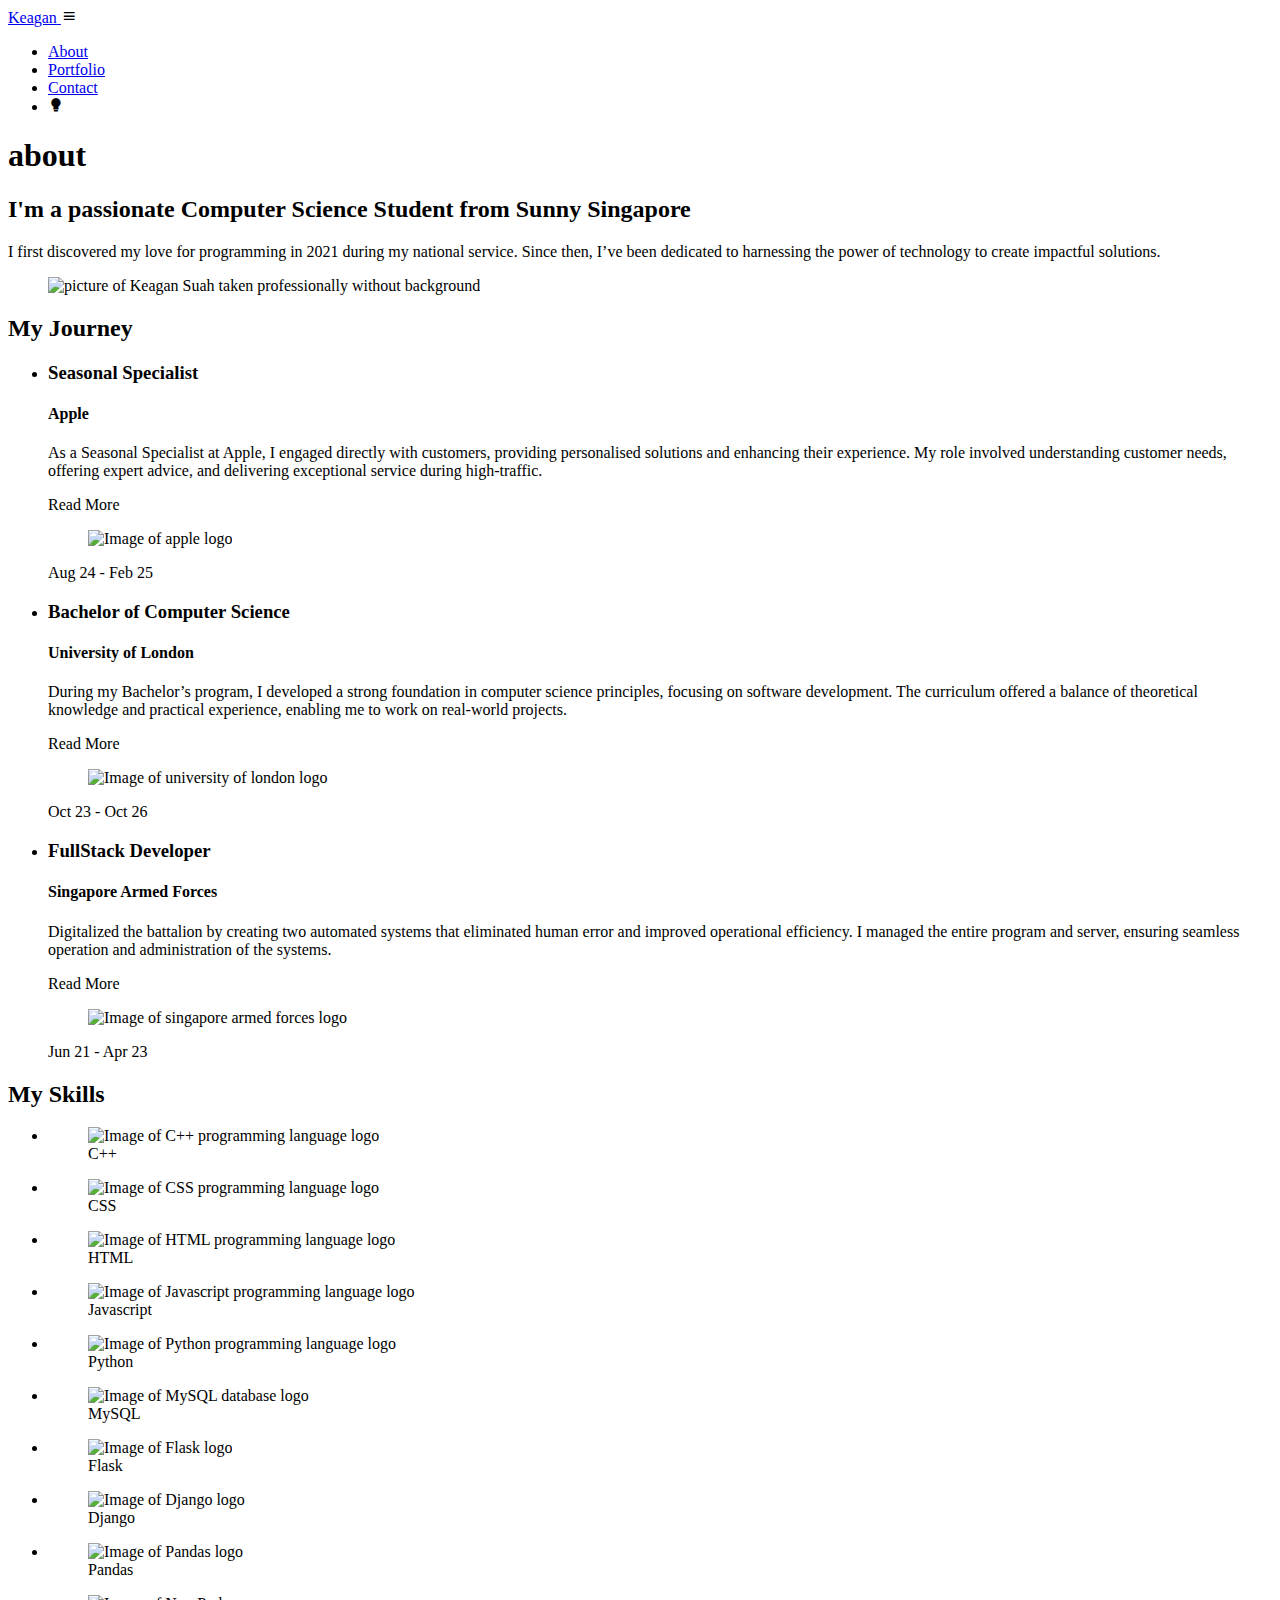
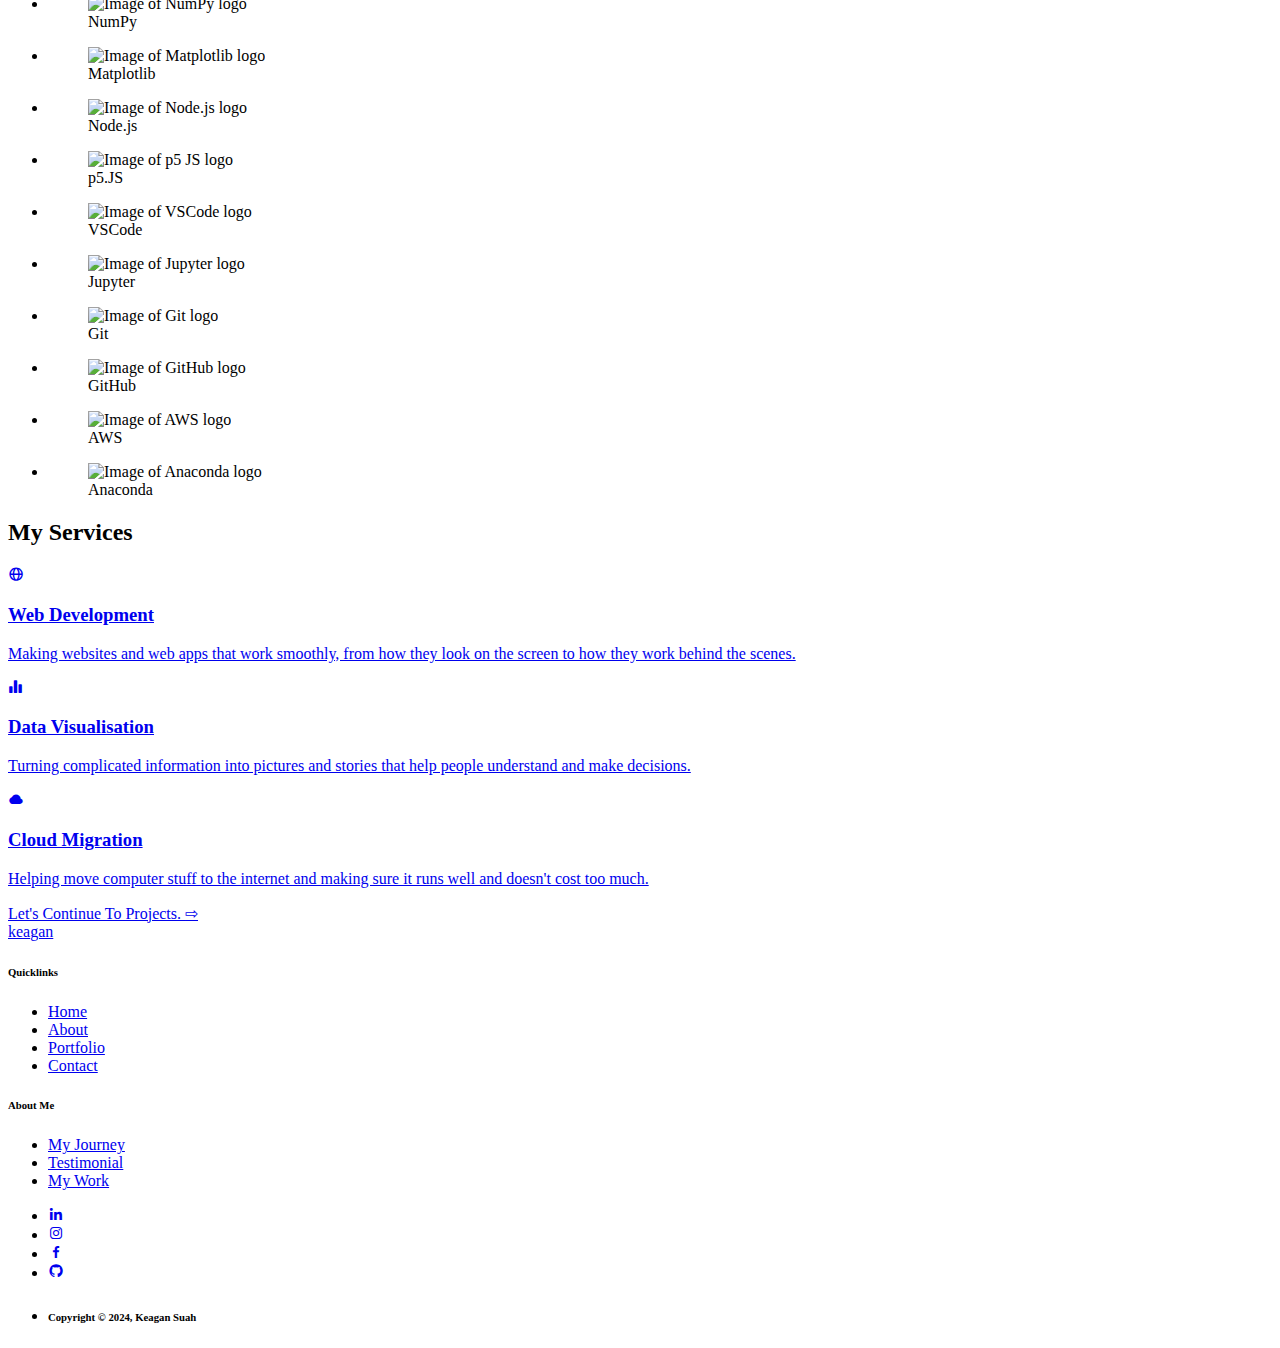
==== about.html @ be54d6a9 "Add files via upload" ====
<!DOCTYPE html>
<html lang="en">
  <head>
    <meta charset="UTF-8" />
    <meta name="viewport" content="width=device-width, initial-scale=1.0" />

    <!-- Meta Data for the Main page, such as description and author -->
    <meta
      name="keywords"
      content="Keagan Suah, About Keagan, Keagan's background, Software Developer, Web Developer, AI Engineer, Keagan's journey, Professional Portfolio"
    />
    <meta name="author" content="Keagan Suah" />
    <meta
      name="description"
      content="Learn more about Keagan Suah, a passionate Software Developer and AI Engineer, and explore his journey, background, and professional experiences."
    />

    <!-- Page Title for about me page -->
    <title>About Keagan Suah</title>

    <!-- Box Icons Import -->
    <link
      href="https://unpkg.com/boxicons@2.1.4/css/boxicons.min.css"
      rel="stylesheet"
    />

    <!-- Web Icon -->
    <link rel="icon" sizes="512x512" href="/static/global/icon.png" />

    <!-- Global Styles -->
    <link rel="stylesheet" href="/styles/global/global.css" />
    <link rel="stylesheet" href="/styles/global/navbar.css" />
    <link rel="stylesheet" href="/styles/global/footer.css" />
    <link rel="stylesheet" href="/styles/global/hero.css" />
    <link rel="stylesheet" href="/styles/global/scrollAnimation.css" />

    <!-- Page Styles -->
    <link rel="stylesheet" href="/styles/about/journey.css" />
    <link rel="stylesheet" href="/styles/about/service.css" />
    <link rel="stylesheet" href="/styles/about/skills.css" />
    <link rel="stylesheet" href="/styles/portfolio/popup.css" />
  </head>
  <body>
    <!-- Header and Navigation -->
    <header class="navbar moveDown">
      <!-- Logo -->
      <a href="/" class="logo"> Kea<span>gan</span> </a>

      <!-- Menu icon for small screens -->
      <div class="bx bx-menu" id="menu-bar"></div>

      <!-- Navigation Links -->
      <nav class="navlinks">
        <ul>
          <li><a href="/about.html" class="active">About</a></li>
          <li><a href="/portfolio.html">Portfolio</a></li>
          <li><a href="/contact.html">Contact</a></li>

          <li><i class="bx bxs-bulb" id="theme"></i></li>
        </ul>
      </nav>
    </header>
    <!-- End Header & Nav -->

    <!-- Start of Main contents -->
    <main>
      <!-- Start of Hero section for about page -->
      <section class="hero">
        <div class="hero_container">
          <!-- Short description about me, Keagan Suah in the hero section -->
          <div class="description fadeLeft delay_2">
            <h1>about</h1>
            <h2>
              I'm a passionate Computer Science Student from Sunny Singapore
            </h2>
            <p>
              I first discovered my love for programming in 2021 during my
              national service. Since then, I’ve been dedicated to harnessing
              the power of technology to create impactful solutions.
            </p>
          </div>
          <!-- Image of Keagan Suah in hero section -->
          <figure class="fadeRight delay_2">
            <img
              src="/static/about/hero/myFace.PNG"
              alt="picture of Keagan Suah taken professionally without background"
            />
          </figure>
        </div>
      </section>
      <!-- End hero section -->

      <!-- My journey, both education and experiences -->
      <article>
        <h2 class="section_title fadeUp">My Journey</h2>
        <section class="journey_container">
          <!-- unorder list contain my journey, which includes both my education and experience -->
          <ul>
            <!-- Work experience in apple as seasonal specialist -->
            <li class="journey_card fade">
              <h3>Seasonal Specialist</h3>
              <h4>Apple</h4>
              <p>
                As a Seasonal Specialist at Apple, I engaged directly with
                customers, providing personalised solutions and enhancing their
                experience.
                <span class="read_more">
                  My role involved understanding customer needs, offering expert
                  advice, and delivering exceptional service during
                  high-traffic.</span
                >
              </p>
              <span class="status">Read More</span>
              <figure class="company_logo">
                <img
                  src="/static/about/journey/apple.png"
                  alt="Image of apple logo"
                />
              </figure>
              <span class="date">Aug 24 - Feb 25</span>
            </li>
            <!-- Education experience in uol as bachalor student -->
            <li class="journey_card fade">
              <h3>Bachelor of Computer Science</h3>
              <h4>University of London</h4>
              <p>
                During my Bachelor’s program, I developed a strong foundation in
                computer science principles, focusing on software development.
                <span class="read_more">
                  The curriculum offered a balance of theoretical knowledge and
                  practical experience, enabling me to work on real-world
                  projects.</span
                >
              </p>
              <span class="status">Read More</span>
              <figure class="company_logo">
                <img
                  src="/static/about/journey/University_of_London.png"
                  alt="Image of university of london logo"
                />
              </figure>
              <span class="date">Oct 23 - Oct 26</span>
            </li>
            <!-- Work experience in SAF as fullstack developer -->
            <li class="journey_card fade">
              <h3>FullStack Developer</h3>
              <h4>Singapore Armed Forces</h4>
              <p>
                Digitalized the battalion by creating two automated systems that
                eliminated human error and improved operational efficiency.
                <span class="read_more">
                  I managed the entire program and server, ensuring seamless
                  operation and administration of the systems.</span
                >
              </p>
              <span class="status">Read More</span>
              <figure class="company_logo">
                <img
                  src="/static/about/journey/singapore_army.png"
                  alt="Image of singapore armed forces logo"
                />
              </figure>
              <span class="date">Jun 21 - Apr 23</span>
            </li>
          </ul>
        </section>
      </article>
      <!-- End of my Journey section -->

      <!-- My list of programming lanuages skills -->
      <article>
        <h2 class="section_title fadeUp">My Skills</h2>
        <div class="scroll_container fade">
          <!-- Unorder list to contain all my skillset, such as all programming languages and frameworks -->
          <ul class="skills_container scroller_inner">
            <li class="skill_card">
              <figure>
                <img
                  src="/static/about/skills/c-.png"
                  alt="Image of C++ programming language logo"
                />
                <figcaption>C++</figcaption>
              </figure>
            </li>
            <li class="skill_card">
              <figure>
                <img
                  src="/static/about/skills/css-3.png"
                  alt="Image of CSS programming language logo"
                />
                <figcaption>CSS</figcaption>
              </figure>
            </li>
            <li class="skill_card">
              <figure>
                <img
                  src="/static/about/skills/html.png"
                  alt="Image of HTML programming language logo"
                />
                <figcaption>HTML</figcaption>
              </figure>
            </li>
            <li class="skill_card">
              <figure>
                <img
                  src="/static/about/skills/javascript.png"
                  alt="Image of Javascript programming language logo"
                />
                <figcaption>Javascript</figcaption>
              </figure>
            </li>
            <li class="skill_card">
              <figure>
                <img
                  src="/static/about/skills/python.png"
                  alt="Image of Python programming language logo"
                />
                <figcaption>Python</figcaption>
              </figure>
            </li>
            <li class="skill_card">
              <figure>
                <img
                  src="/static/about/skills/mysql.png"
                  alt="Image of MySQL database logo"
                />
                <figcaption>MySQL</figcaption>
              </figure>
            </li>
            <li class="skill_card">
              <figure>
                <img
                  src="/static/about/skills/Flask.png"
                  alt="Image of Flask logo"
                />
                <figcaption>Flask</figcaption>
              </figure>
            </li>
            <li class="skill_card">
              <figure>
                <img
                  src="/static/about/skills/Django.png"
                  alt="Image of Django logo"
                />
                <figcaption>Django</figcaption>
              </figure>
            </li>
            <li class="skill_card">
              <figure>
                <img
                  src="/static/about/skills/Pandas.png"
                  alt="Image of Pandas logo"
                />
                <figcaption>Pandas</figcaption>
              </figure>
            </li>
            <li class="skill_card">
              <figure>
                <img
                  src="/static/about/skills/NumPy.png"
                  alt="Image of NumPy logo"
                />
                <figcaption>NumPy</figcaption>
              </figure>
            </li>
            <li class="skill_card">
              <figure>
                <img
                  src="/static/about/skills/Matplotlib.png"
                  alt="Image of Matplotlib logo"
                />
                <figcaption>Matplotlib</figcaption>
              </figure>
            </li>
            <li class="skill_card">
              <figure>
                <img
                  src="/static/about/skills/Node.js.png"
                  alt="Image of Node.js logo"
                />
                <figcaption>Node.js</figcaption>
              </figure>
            </li>
            <li class="skill_card">
              <figure>
                <img
                  src="/static/about/skills/p5 JS.png"
                  alt="Image of p5 JS logo"
                />
                <figcaption>p5.JS</figcaption>
              </figure>
            </li>
            <li class="skill_card">
              <figure>
                <img
                  src="/static/about/skills/Visual Studio Code (VS Code).png"
                  alt="Image of VSCode logo"
                />
                <figcaption>VSCode</figcaption>
              </figure>
            </li>
            <li class="skill_card">
              <figure>
                <img
                  src="/static/about/skills/Jupyter.png"
                  alt="Image of Jupyter logo"
                />
                <figcaption>Jupyter</figcaption>
              </figure>
            </li>
            <li class="skill_card">
              <figure>
                <img
                  src="/static/about/skills/Git.png"
                  alt="Image of Git logo"
                />
                <figcaption>Git</figcaption>
              </figure>
            </li>
            <li class="skill_card">
              <figure>
                <img
                  src="/static/about/skills/GitHub.png"
                  alt="Image of GitHub logo"
                />
                <figcaption>GitHub</figcaption>
              </figure>
            </li>
            <li class="skill_card">
              <figure>
                <img
                  src="/static/about/skills/AWS.png"
                  alt="Image of AWS logo"
                />
                <figcaption>AWS</figcaption>
              </figure>
            </li>
            <li class="skill_card">
              <figure>
                <img
                  src="/static/about/skills/Anaconda.png"
                  alt="Image of Anaconda logo"
                />
                <figcaption>Anaconda</figcaption>
              </figure>
            </li>
          </ul>
        </div>
      </article>
      <!-- End of list of programming language -->

      <!-- Service I provide as an individual -->
      <article>
        <h2 class="section_title fadeUp">My Services</h2>
        <section class="service_container">
          <!-- service card for web development -->
          <a href="/contact.html" class="service_card moveUp">
            <i class="bx bx-globe"></i>
            <h3>Web Development</h3>
            <p>
              Making websites and web apps that work smoothly, from how they
              look on the screen to how they work behind the scenes.
            </p>
          </a>
          <!-- service card for data visualisation -->
          <a href="/contact.html" class="service_card moveUp">
            <i class="bx bxs-bar-chart-alt-2"></i>
            <h3>Data Visualisation</h3>
            <p>
              Turning complicated information into pictures and stories that
              help people understand and make decisions.
            </p>
          </a>
          <!-- service card for cloud migration  -->
          <a href="/contact.html" class="service_card moveUp">
            <i class="bx bxs-cloud"></i>
            <h3>Cloud Migration</h3>
            <p>
              Helping move computer stuff to the internet and making sure it
              runs well and doesn't cost too much.
            </p>
          </a>
          <!-- service card for software architecture -->
          <!-- <a href="/contact.html" class="service_card moveUp">
            <i class="bx bxs-cog"></i>
            <h3>Software Architecture</h3>
            <p>
              Planning and building software in a way that's easy to understand,
              use, and grow as needed.
            </p>
          </a> -->
          <!-- service card for performance optimisation -->
          <!-- <a href="/contact.html" class="service_card moveUp">
            <i class="bx bxs-bulb"></i>
            <h3>Performance Optimisation</h3>
            <p>
              Making sure websites and apps run fast and can handle lots of
              users without crashing.
            </p>
          </a> -->
          <!-- service card for machine learning -->
          <!-- <a href="/contact.html" class="service_card moveUp">
            <i class="bx bxs-brain"></i>
            <h3>Machine Learning</h3>
            <p>
              Teaching websites and apps to learn from data and make smart
              decisions, like suggesting things or predicting outcomes.
            </p>
          </a> -->
        </section>
      </article>
      <!-- End of Services provide by me-->

      <!-- Start of portfolio popup when portfolio card is clicked -->
      <aside class="modal" id="modal">
        <header class="modal_header">
          <button class="close_button">&times;</button>
          <a class="back_link">back to portfolio</a>
        </header>
        <section class="modal_body">
          <h2 class="title">Usable Query</h2>
          <figure>
            <img
              src="/static/portfolio/portfolio/ai_hackathon.jpg"
              alt="picture showing AI machine hand with neural network, use for AI project"
            />
          </figure>
          <h3>About</h3>
          <p class="description">
            As project leader, I lead the development of KIZEK Wear,a
            frontend-only e-commerce website dedicated to female sportswear.
            This project was developed as part of the Hackathon Team KIZEK,
            where our team secured the first-place position by creating an
            innovative and visually stunning user interface for a female
            sportswear marketplace.
          </p>
          <h3><i class="bx bxl-github"></i> Github</h3>
          <a
            href="https://github.com/KeaganSuah"
            target="_blank"
            rel="noopener noreferrer"
            >link to github source Code</a
          >
        </section>
      </aside>
      <!-- Overlay of pop up to block out the external section of pop up so that user focus on pop up -->
      <aside id="overlay"></aside>
      <!-- End of portfolio popup when portfolio card is clicked -->
    </main>
    <!-- End of main contents -->

    <!-- Start Footer, the footer consist of the logo, other hyperlinks to different parts of the website, social media icons hyperlinks, and terms and condition -->
    <footer>
      <a href="/portfolio.html" class="animated-link">
        Let's Continue To Projects.
        <span class="arrow">⇨</span>
      </a>
      <section class="footer-container">
        <!-- Top Portion Of Footer -->
        <div class="footer-top">
          <!-- Top-Left Portion of Footer to hold Logo -->
          <a href="/" class="logo"> kea<span>gan</span> </a>

          <!-- Top-Right Side to hold other links -->
          <div class="footer-top-section">
            <div class="footer-top-links">
              <!-- Title of Links Column -->
              <h6>Quicklinks</h6>
              <!-- Columns Links -->
              <nav>
                <ul>
                  <li><a href="/index.html">Home</a></li>
                  <li><a href="/about.html">About</a></li>
                  <li><a href="/portfolio.html">Portfolio</a></li>
                  <li><a href="/contact.html">Contact</a></li>
                </ul>
              </nav>
            </div>
            <div class="footer-top-links">
              <!-- Title of Links Column -->
              <h6>About Me</h6>
              <!-- Columns Links -->
              <nav>
                <ul>
                  <li><a href="/about.html">My Journey</a></li>
                  <li><a href="/index.html">Testimonial</a></li>
                  <li><a href="/portfolio.html">My Work</a></li>
                </ul>
              </nav>
            </div>
          </div>
        </div>

        <!-- Bottom Portion Of Footer -->
        <div class="footer-bottom">
          <!-- Bottom-Left portion to hold Social Media Icons -->
          <ul class="social-media-links">
            <li>
              <a
                href="https://sg.linkedin.com/in/keagan-suah"
                target="_blank"
                rel="noopener noreferrer"
                ><i class="bx bxl-linkedin"></i
              ></a>
            </li>
            <li>
              <a
                href="https://www.instagram.com/keagan_suah/?igsh=aXdhbWhtOG81djkz"
                target="_blank"
                rel="noopener noreferrer"
                ><i class="bx bxl-instagram"></i
              ></a>
            </li>
            <li>
              <a
                href="https://www.facebook.com/profile.php?id=100005976436275&mibextid=LQQJ4d"
                target="_blank"
                rel="noopener noreferrer"
                ><i class="bx bxl-facebook"></i
              ></a>
            </li>
            <li>
              <a
                href="https://github.com/KeaganSuah"
                target="_blank"
                rel="noopener noreferrer"
                ><i class="bx bxl-github"></i
              ></a>
            </li>
          </ul>

          <!-- Bottom-Right to hold policy, terms & condition and copyright -->
          <ul class="footer-bottom-section">
            <li><h6>Copyright © 2024, Keagan Suah</h6></li>
          </ul>
        </div>
      </section>
    </footer>
    <!-- End Footer -->

    <!-- Javascripts Scripts -->
    <script src="/scripts/global/navbar.js"></script>
    <script src="/scripts/global/glow.js"></script>
    <script src="/scripts/global/changeMode.js"></script>
    <script src="/scripts/global/scrollAnimation.js"></script>

    <!-- Page Scripts -->
    <script src="/scripts/about/service.js"></script>
    <script src="/scripts/about/skills.js"></script>
    <script src="/scripts/about/journey.js"></script>

    <!-- Preset Theme -->
    <script src="/scripts/global/presetTheme.js"></script>
  </body>
</html>
---- styles/portfolio/popup.css ----
/* styling for the overlay before the popup modal is clicked */
#overlay {
  position: fixed;
  opacity: 0;
  top: 0;
  left: 0;
  right: 0;
  bottom: 0;
  background: rgb(var(--gray-700), 0.6);
  pointer-events: none;
  transition: 0.5s ease-in-out;
}

/* style of overlay after the modal is clicked */
#overlay.active {
  opacity: 1;
  pointer-events: all;
}

/* styling of the modal popup before the cards are clicked */
.modal {
  position: fixed;
  top: 60%;
  left: 50%;
  transform: translate(-50%, -50%) scale(0);
  border-radius: 1rem 1rem 0 0;
  z-index: 10;
  background: rgb(var(--gray-900));
  width: 50vw;
  transition: 0.5s ease-in-out;
  max-height: 80vh;
  overflow-y: auto;
}

/* style of the popup modal after the cards are clicked */
.modal.active {
  transform: translate(-50%, -50%) scale(1);
}

/* header style for the popup modal */
.modal_header {
  padding: 1rem 3%;
  display: flex;
  justify-content: space-between;
  align-items: center;
  border-bottom: 1px solid rgb(var(--gray-400));
}

/* style of button to close the modal popup */
.modal_header .close_button {
  display: inline-flex;
  justify-content: center;
  align-items: center;
  padding-bottom: 0.25rem;
  cursor: pointer;
  width: 30px;
  height: 30px;
  border: 0.15rem solid rgb(var(--gray-200));
  background: transparent;
  border-radius: 50%;
  color: rgb(var(--gray-200));
  font-size: var(--font-size-3xl);
  text-decoration: none;
  z-index: 1;
  overflow: hidden;
  transition: 0.3s ease-in;
}

/* style of the button to close the modal when hovered and focused */
.modal_header .close_button:hover,
.modal_header .close_button:focus {
  color: rgb(var(--gray-900));
  background: rgb(var(--gray-200));
  outline: none;
}

/* style of the go back to portfolio link */
.modal_header .back_link {
  color: rgb(var(--gray-200));
  cursor: pointer;
  font-size: var(--font-size-l);
  font-weight: 300;
  text-transform: capitalize;
  transition: 0.5s ease-out;
}

/* style of the go back to portfolio link when hovered */
.modal_header .back_link:hover {
  color: rgb(var(--gray-400));
}

/* style of the main body of the modal popup */
.modal_body {
  display: flex;
  flex-direction: column;
  gap: 1rem;
  padding: 1rem 3% 4rem;
}

/* style of the title of the project in the popup */
.modal_body .title {
  color: rgb(var(--gray-200));
  font-size: var(--font-size-3xl);
  font-weight: 500;
}

/* style of the image of the project in the popup */
.modal_body figure {
  width: 100%;
  height: 50vh;
  overflow: hidden;
  border-radius: 0.6rem;
  margin-bottom: 1rem;
}

.modal_body figure img {
  height: 100%;
  width: 100%;
  display: block;
  object-fit: cover;
  transition: 0.5s ease;
}

/* style of the sub-heading of the project in the popup */
.modal_body h3 {
  color: rgb(var(--gray-200));
  font-size: var(--font-size-2xl);
  font-weight: 300;
  margin-bottom: 0.5rem;
}

.modal_body h4 {
  color: rgb(var(--gray-200));
  font-size: var(--font-size-2xl);
  font-weight: 300;
}

.modal_body h4 i {
  color: rgb(var(--gray-200));
  font-size: var(--font-size-3xl);
  font-weight: 300;
}

.segment {
  margin-bottom: 1rem;
}

/* style of the description of the project in the popup */
.modal_body .description {
  color: rgb(var(--gray-300));
  font-size: var(--font-size-m);
  line-height: var(--line-height-m);
  font-weight: 200;
}

/* style of the github link of the project in the popup */
.modal_body a {
  text-decoration: none;
  color: rgb(var(--blue-500));
  font-size: var(--font-size-m);
  font-weight: 400;
  transition: 0.5s ease-in-out;
}

/* style of the github link of the project in the popup when hoverd or focused */
.modal_body a:hover,
.modal_body a:focus {
  color: rgb(var(--gray-400));
}

ul.skills,
ul.technology {
  margin-top: 0.7rem;
  list-style-type: none; /* Remove default list styling */
  padding: 0;
  display: flex;
  gap: 10px; /* Space between the items */
  flex-wrap: wrap;
}

ul.skills li,
ul.technology li {
  box-shadow: 0px 0px 2px 1.2px rgb(var(--gray-700));
  background: linear-gradient(
    331deg,
    rgb(var(--gray-700), 0.7),
    rgb(var(--gray-900))
  ); /* Dark background like the image */
  color: rgb(var(--gray-100)); /* Text color */
  padding: 8px 16px; /* Padding to make it button-like */
  border-radius: 8px; /* Rounded corners */
  font-size: var(--font-size-s);
  font-weight: 300; /* Bold text */
  display: inline-block; /* Align the items horizontally */
}

/* media query for tablet devices */
@media (max-width: 1024px) {
  .modal {
    width: 80vw;
  }

  .modal_body figure {
    height: 40vh;
  }
}

/* media query for phone devices */
@media (max-width: 524px) {
  .modal {
    width: 100vw;
  }

  .modal_body figure {
    height: 35vh;
  }
}
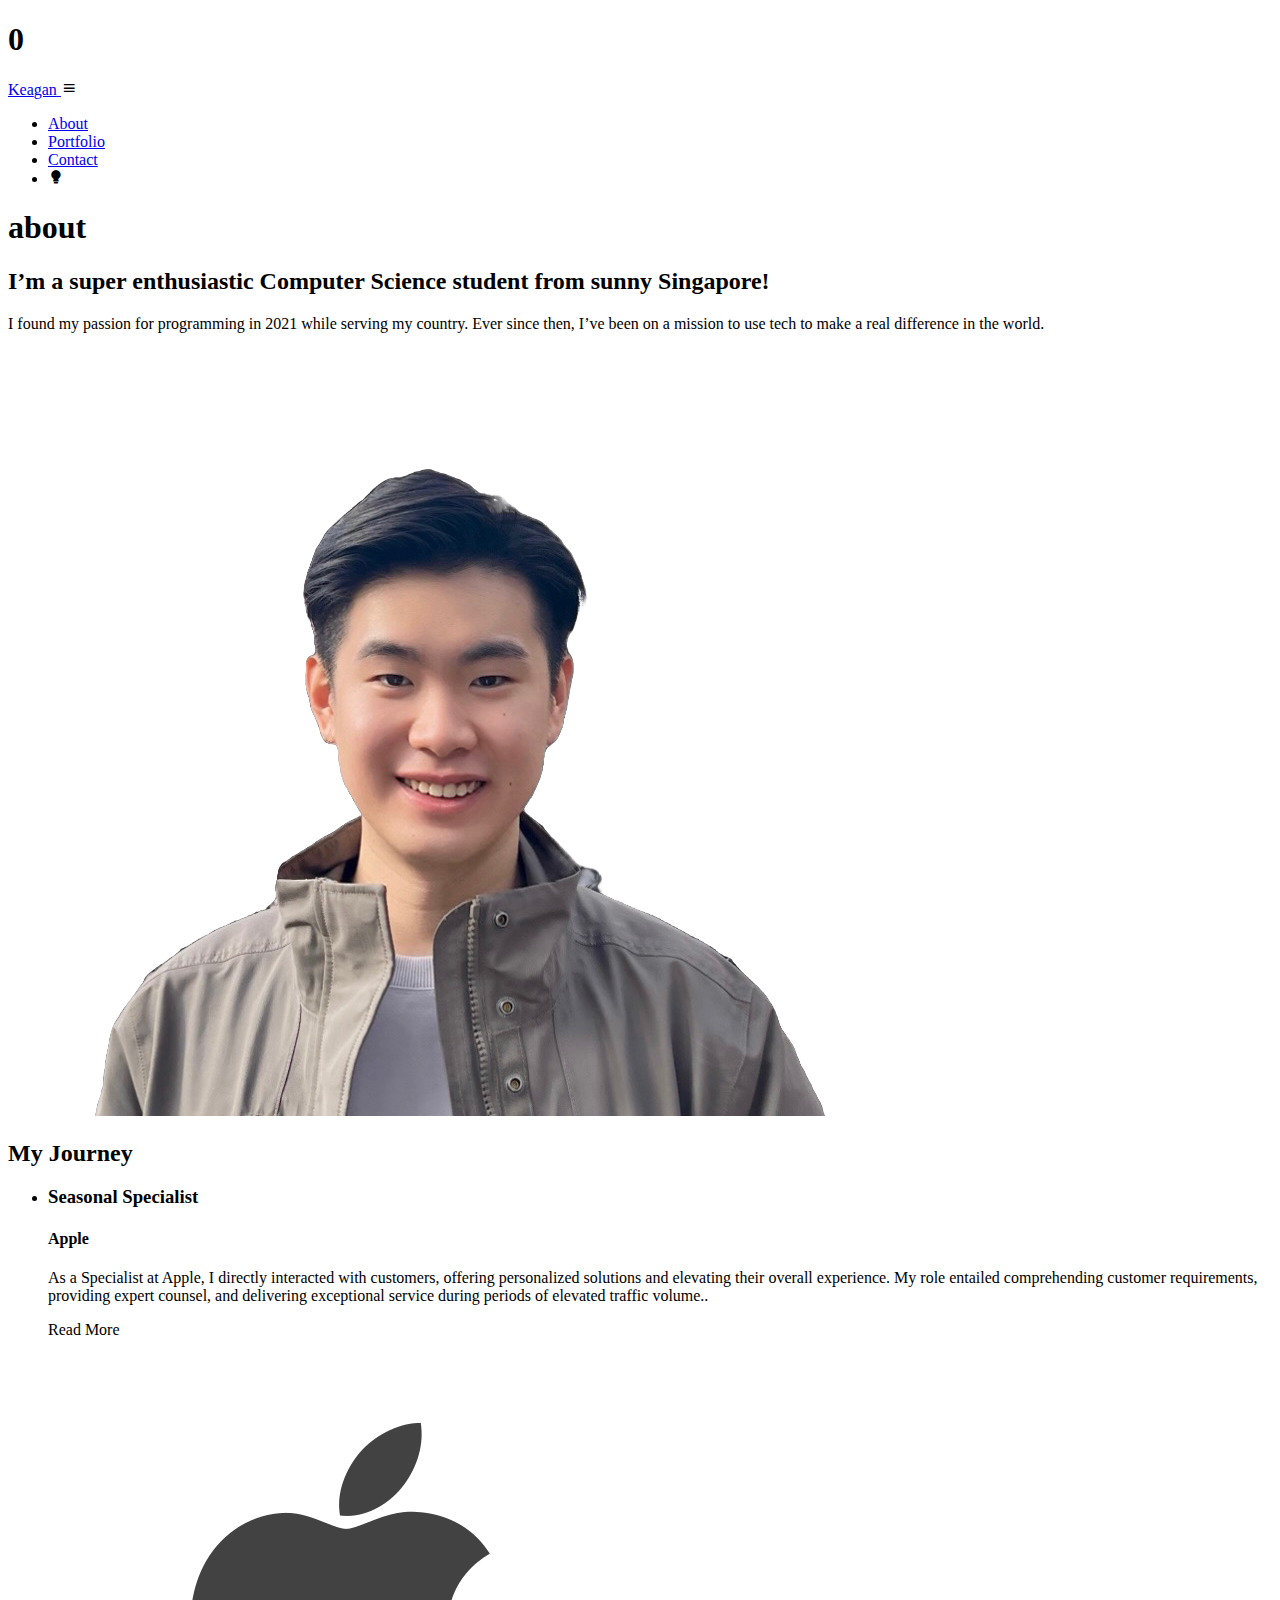
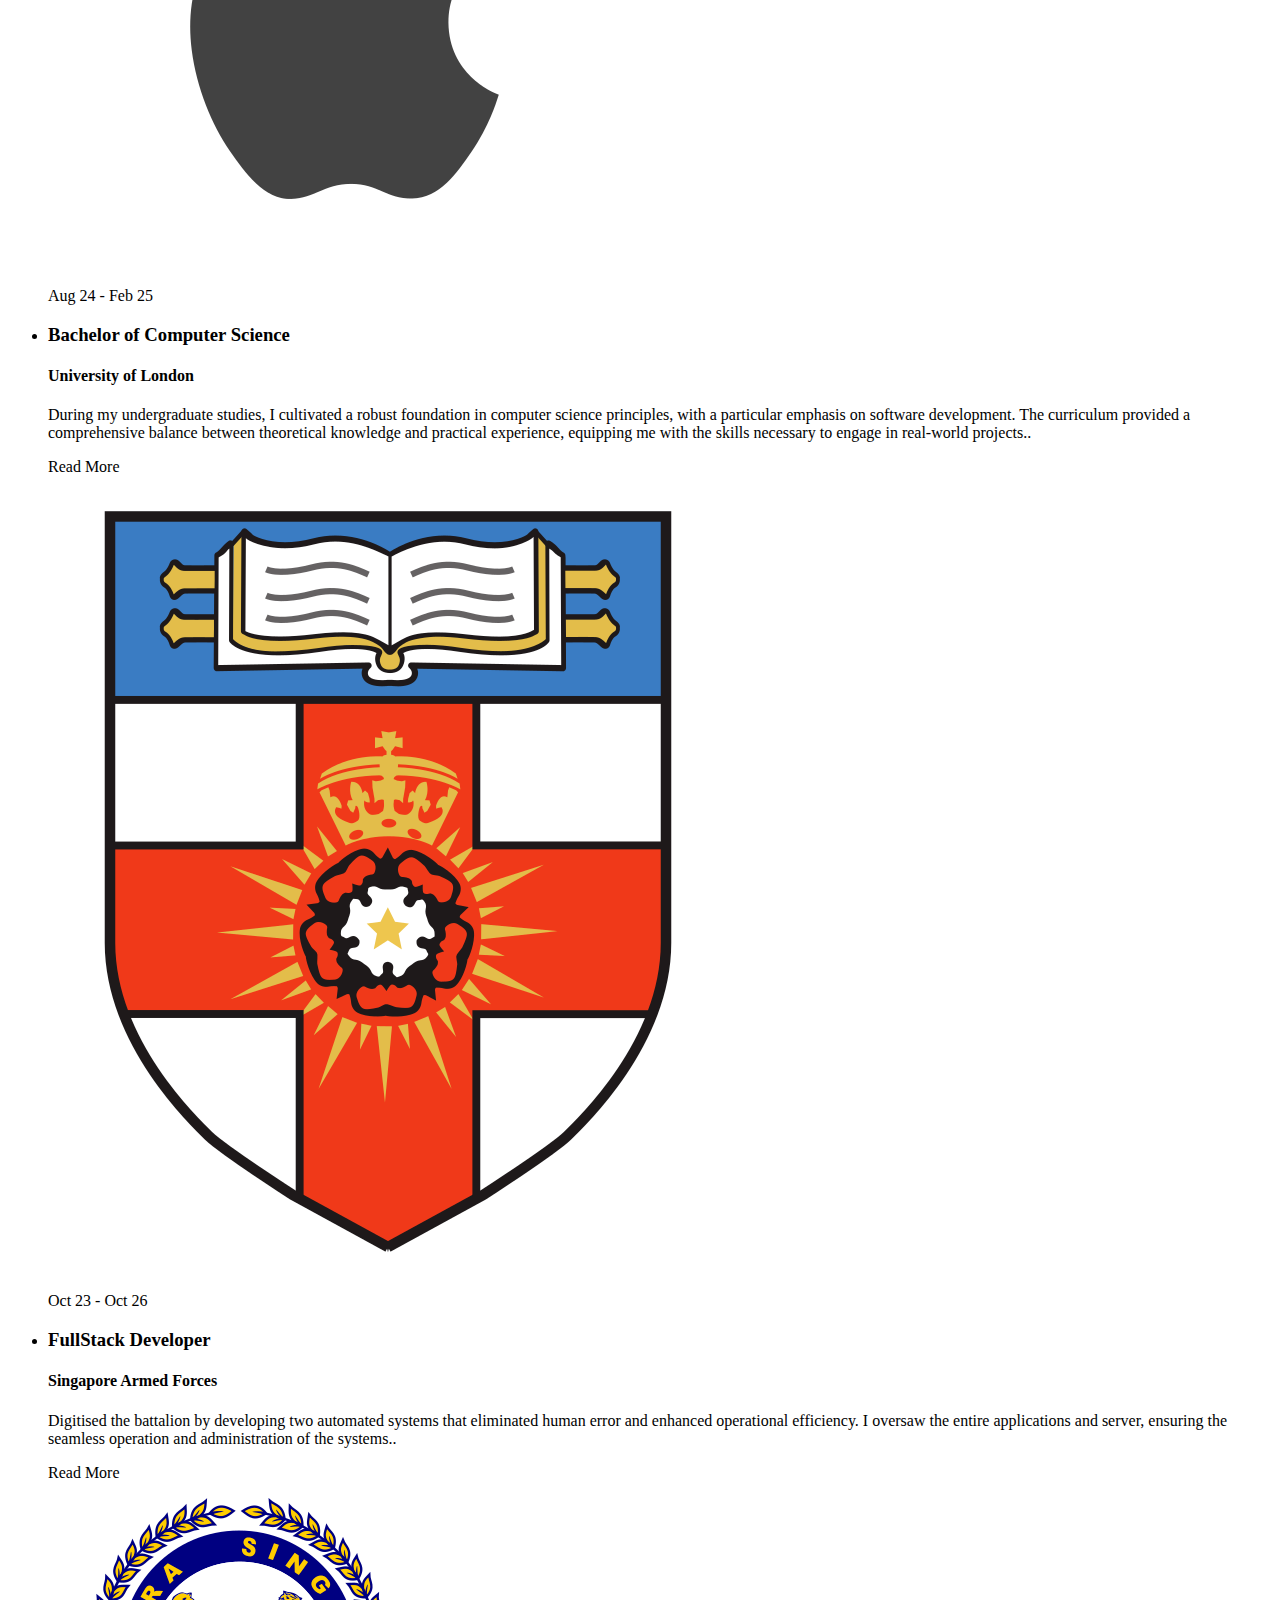
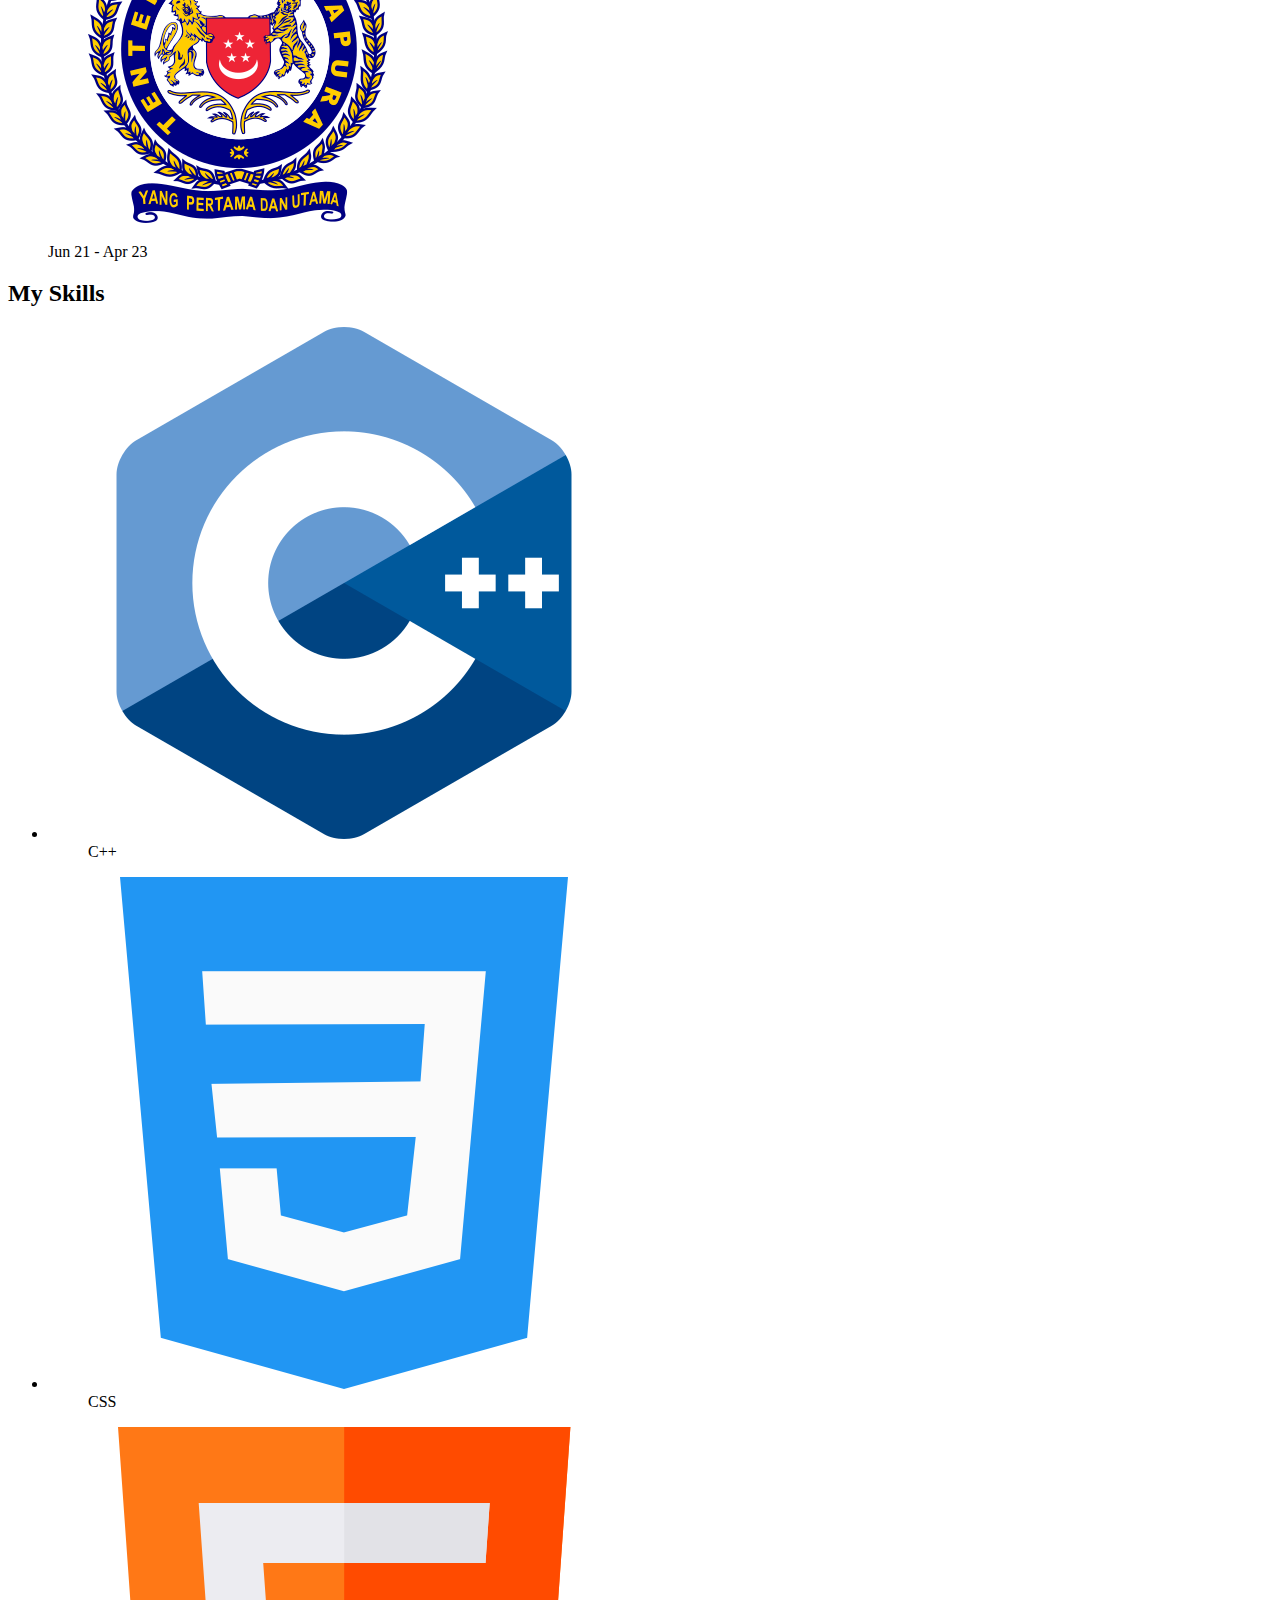
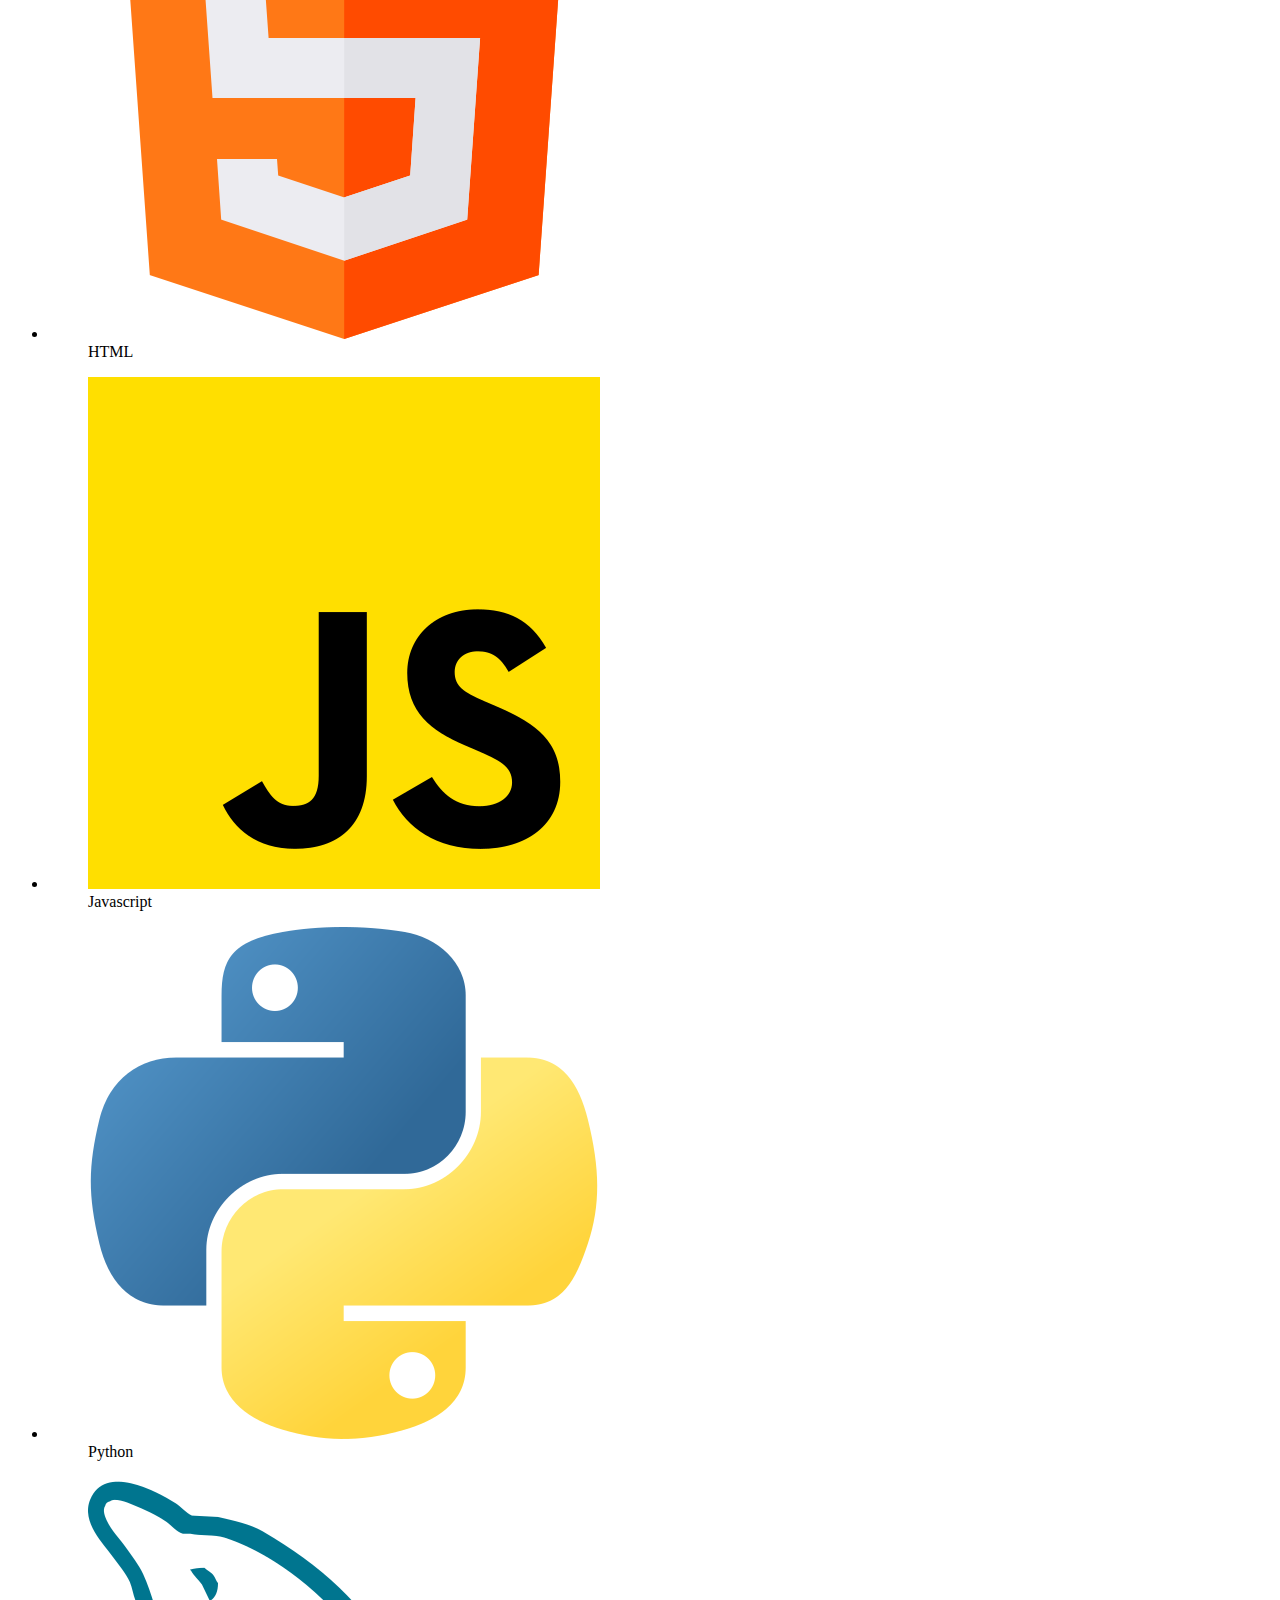
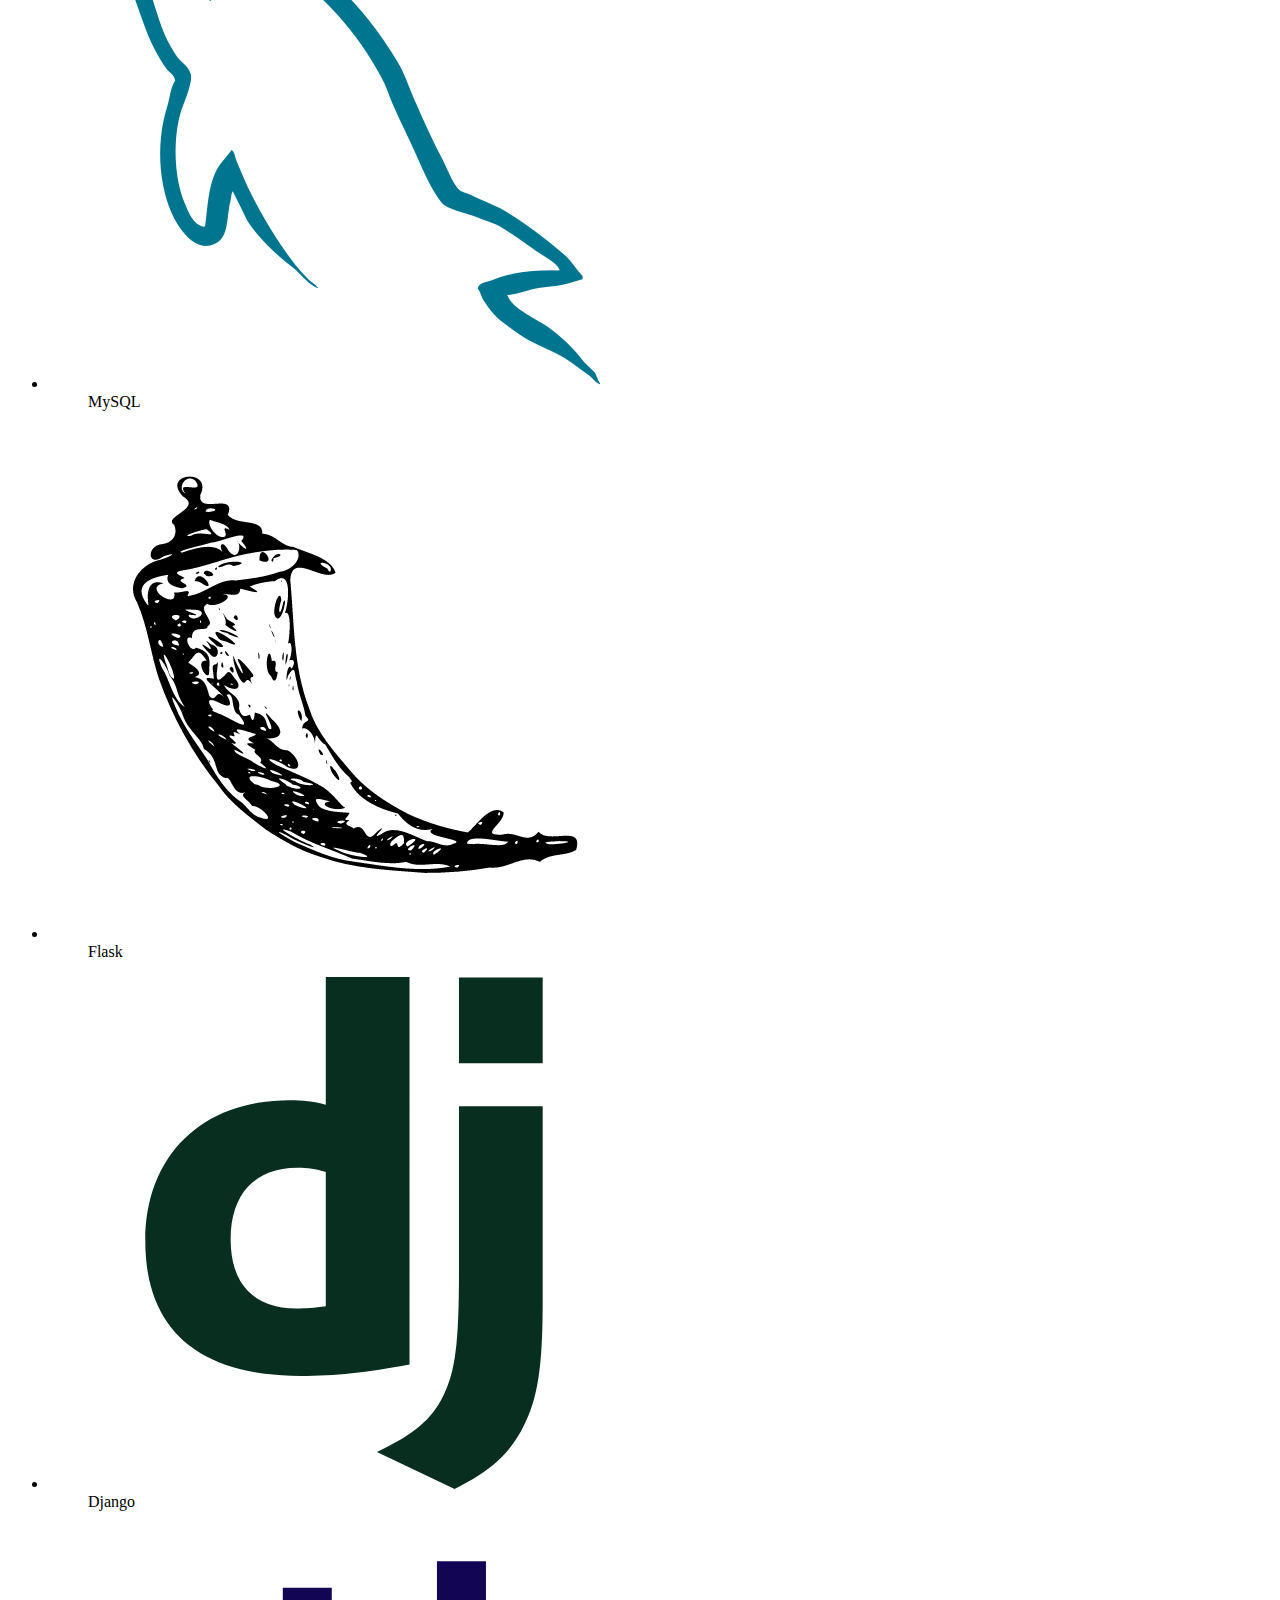
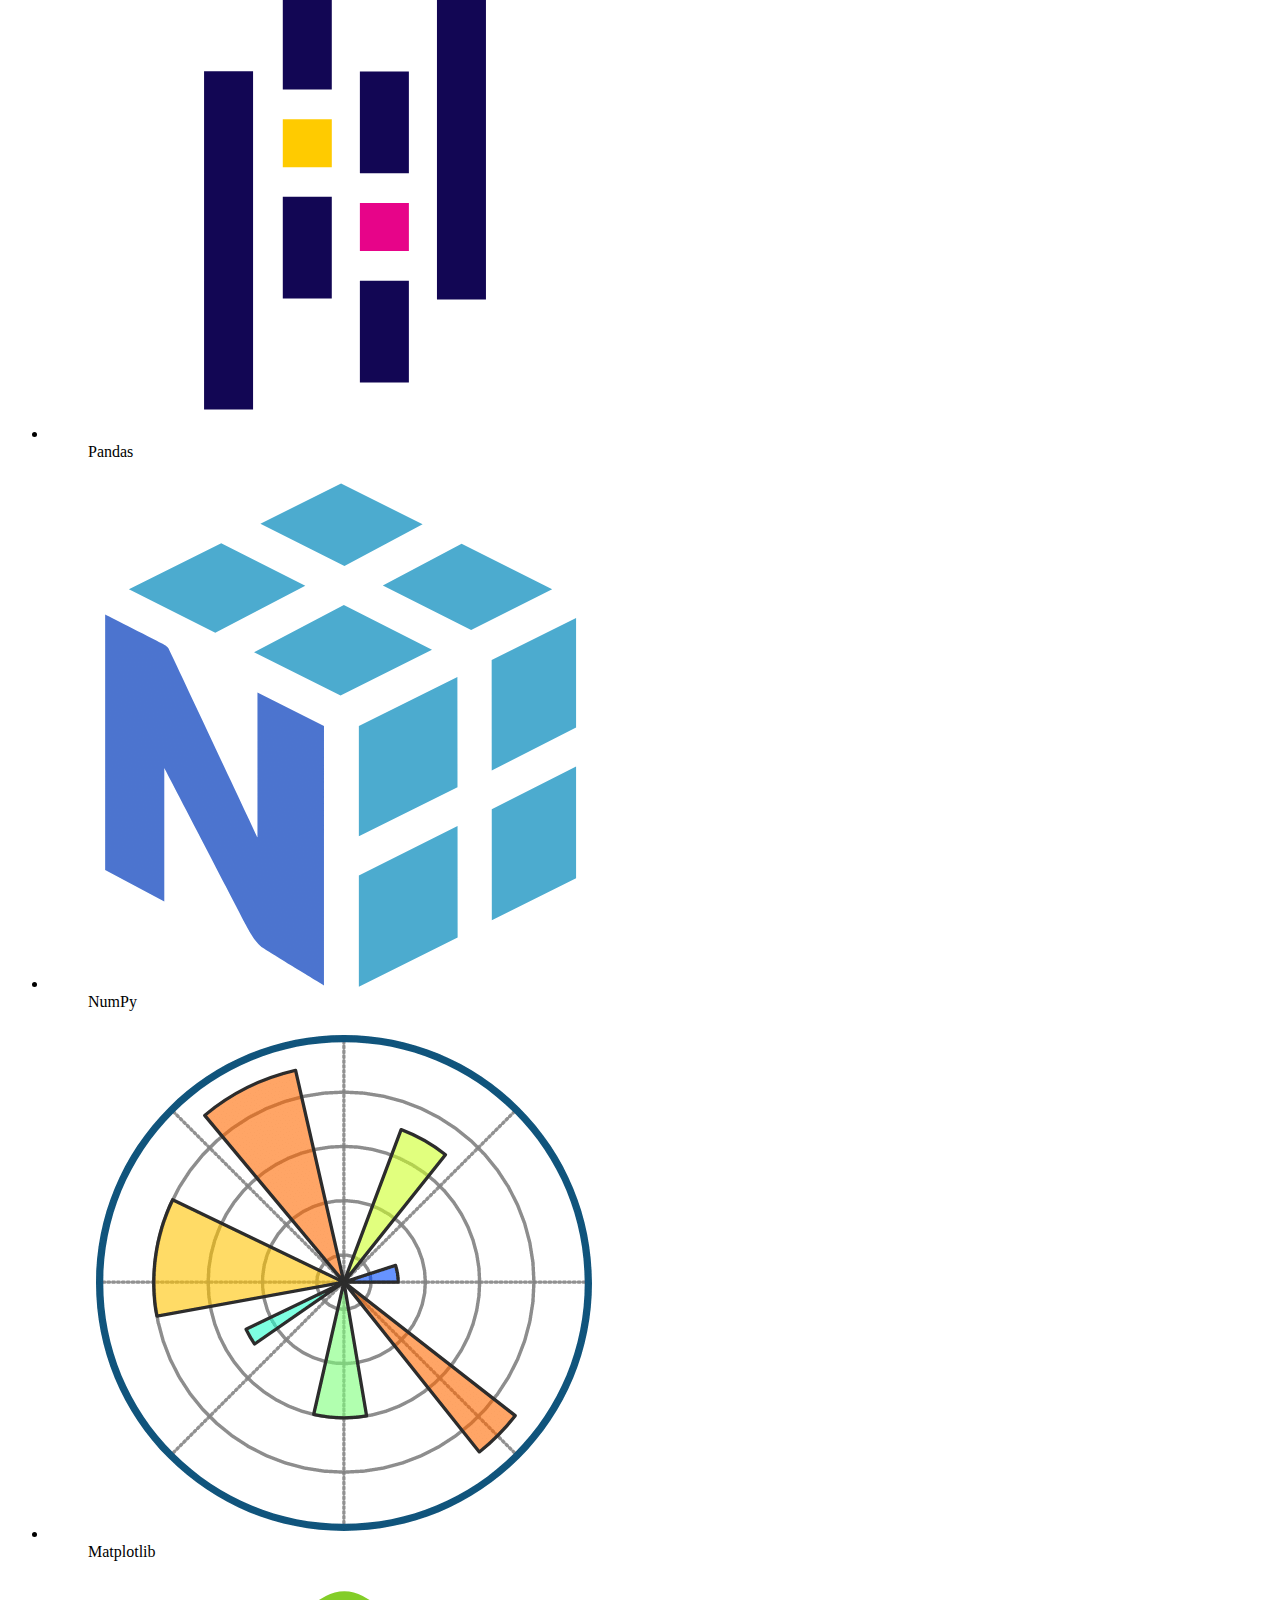
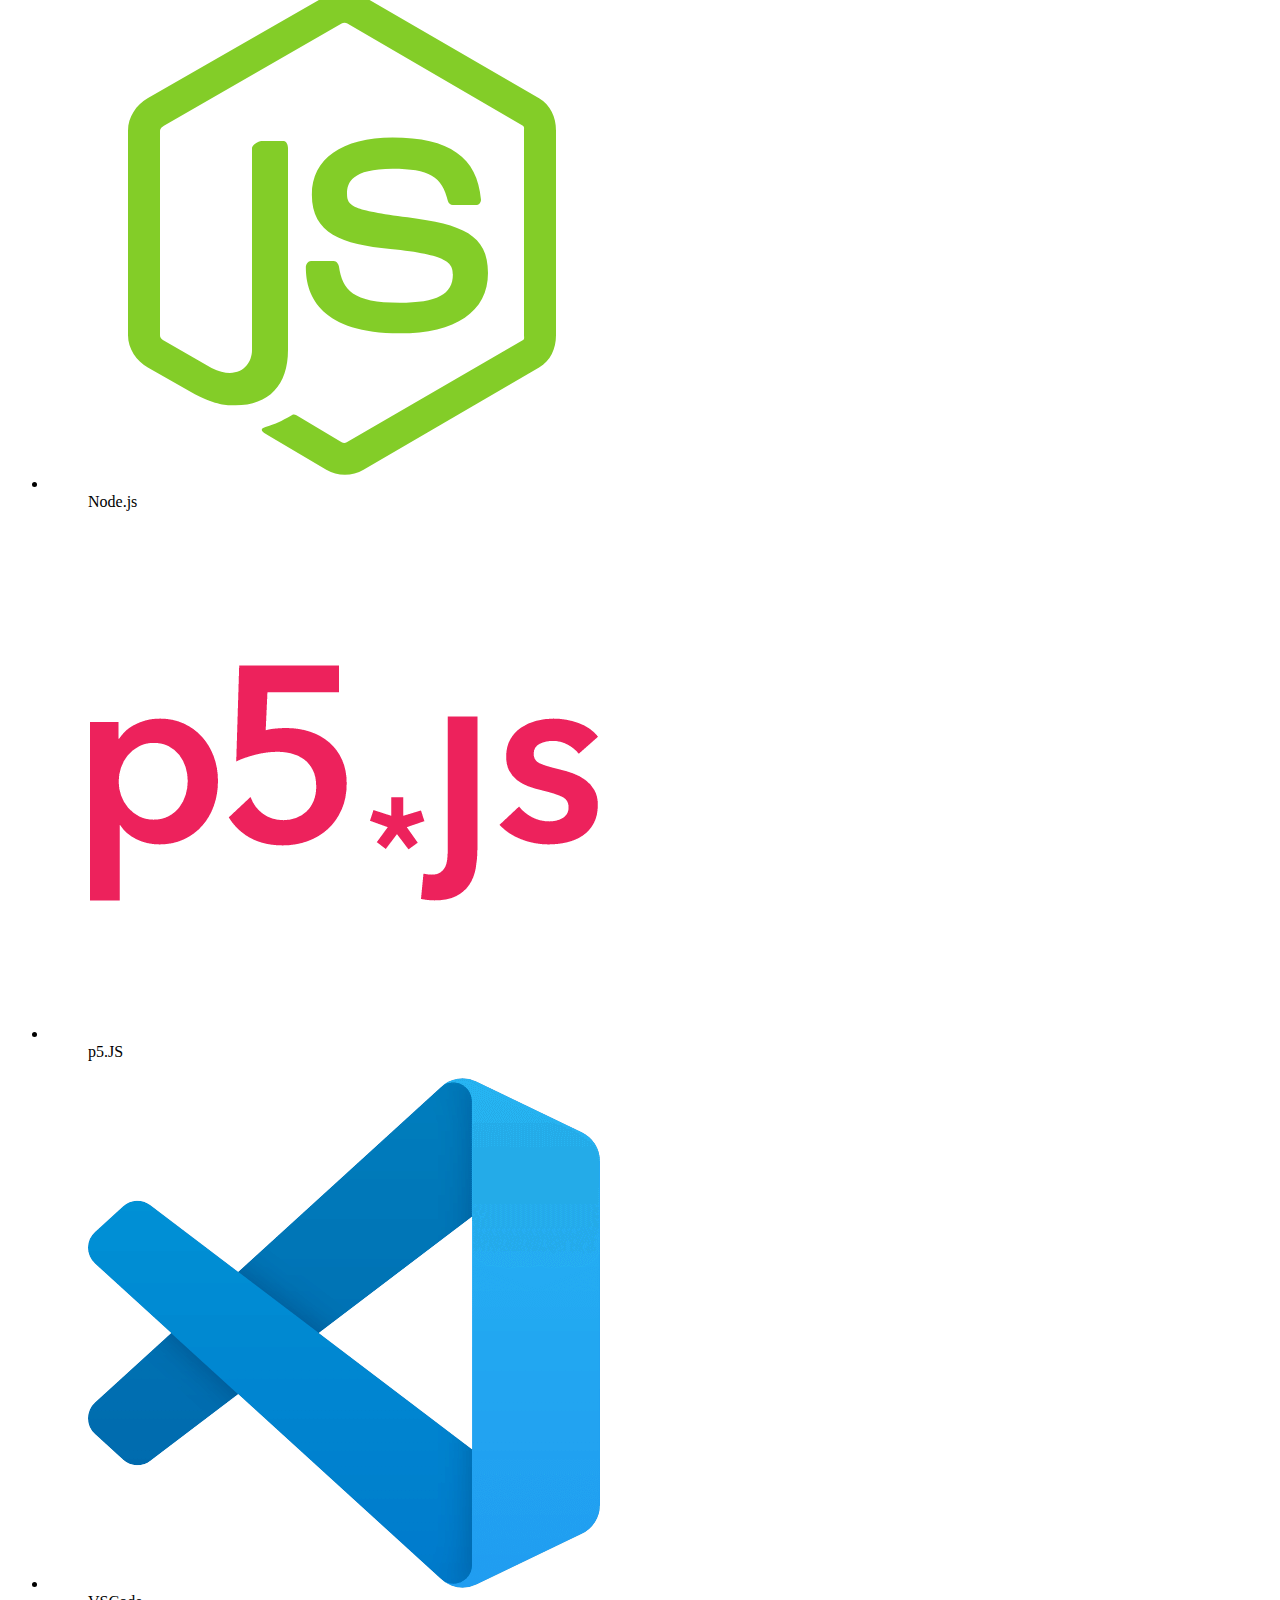
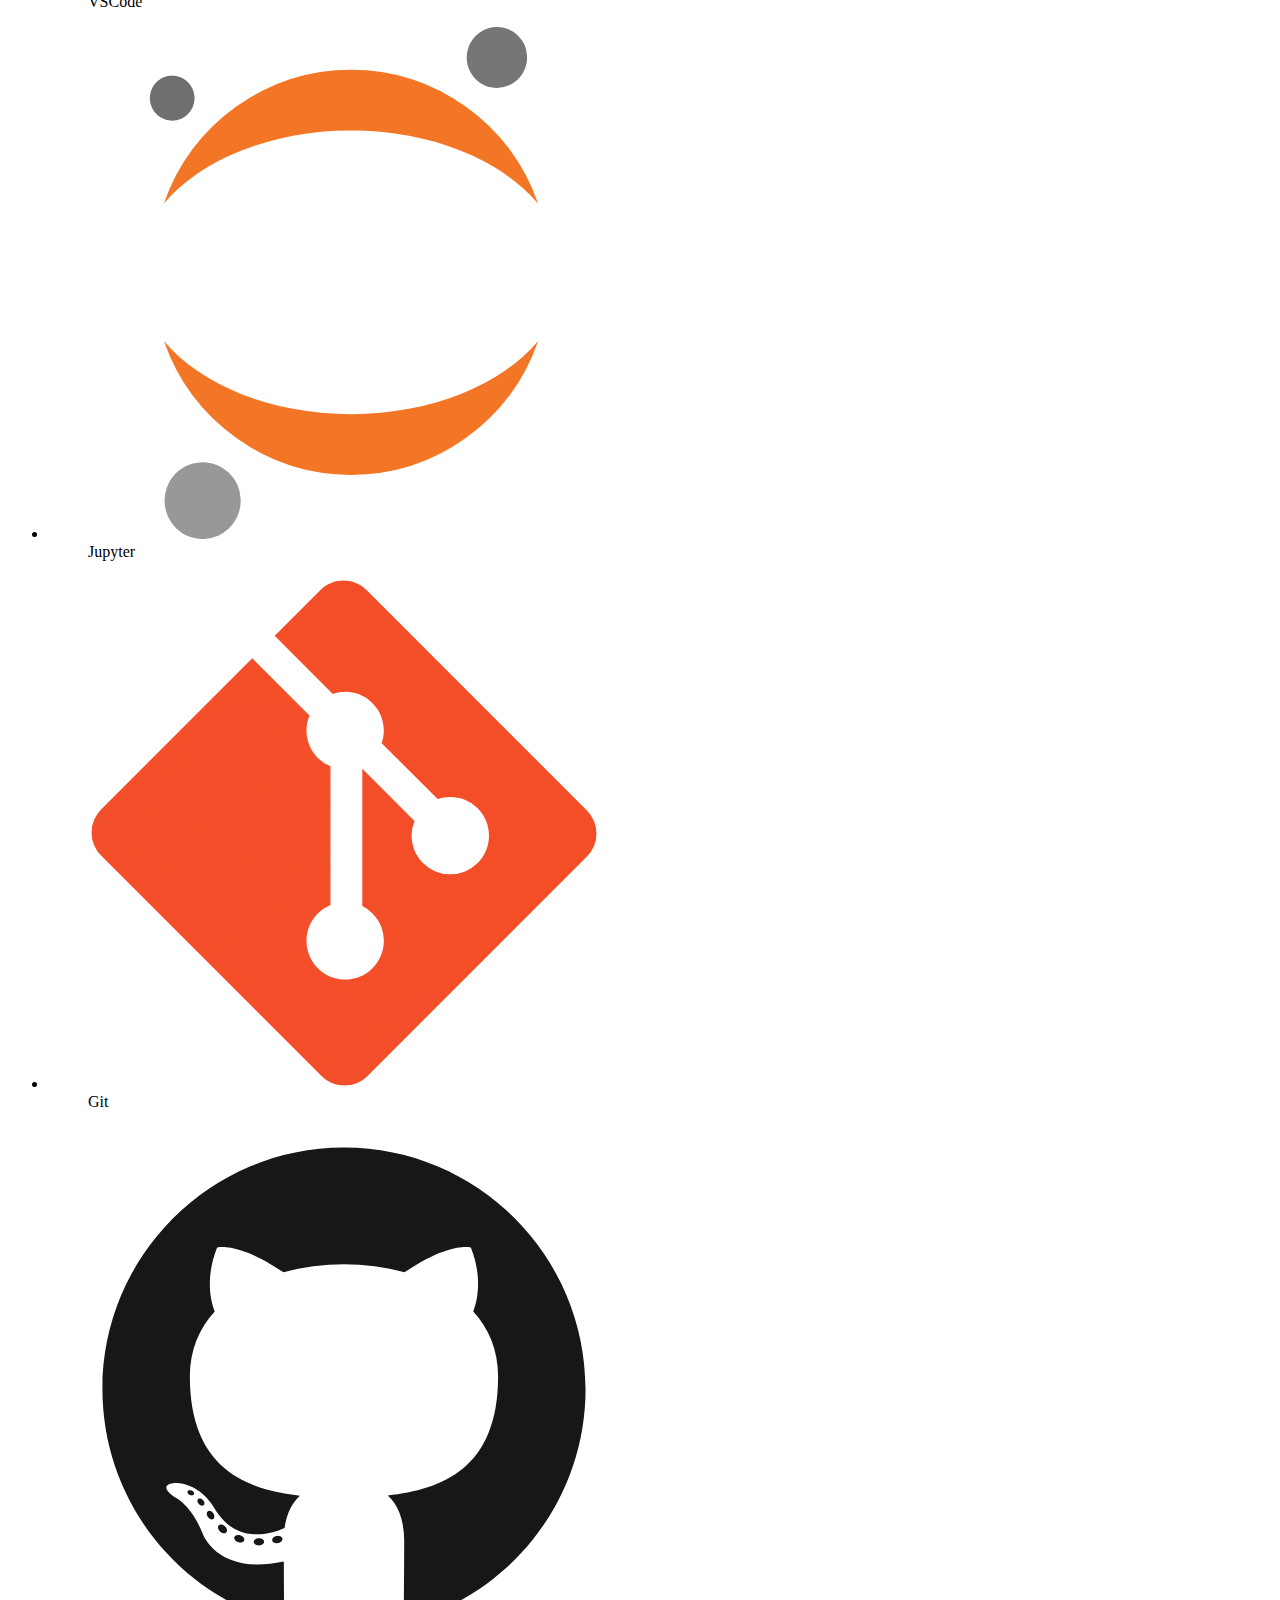
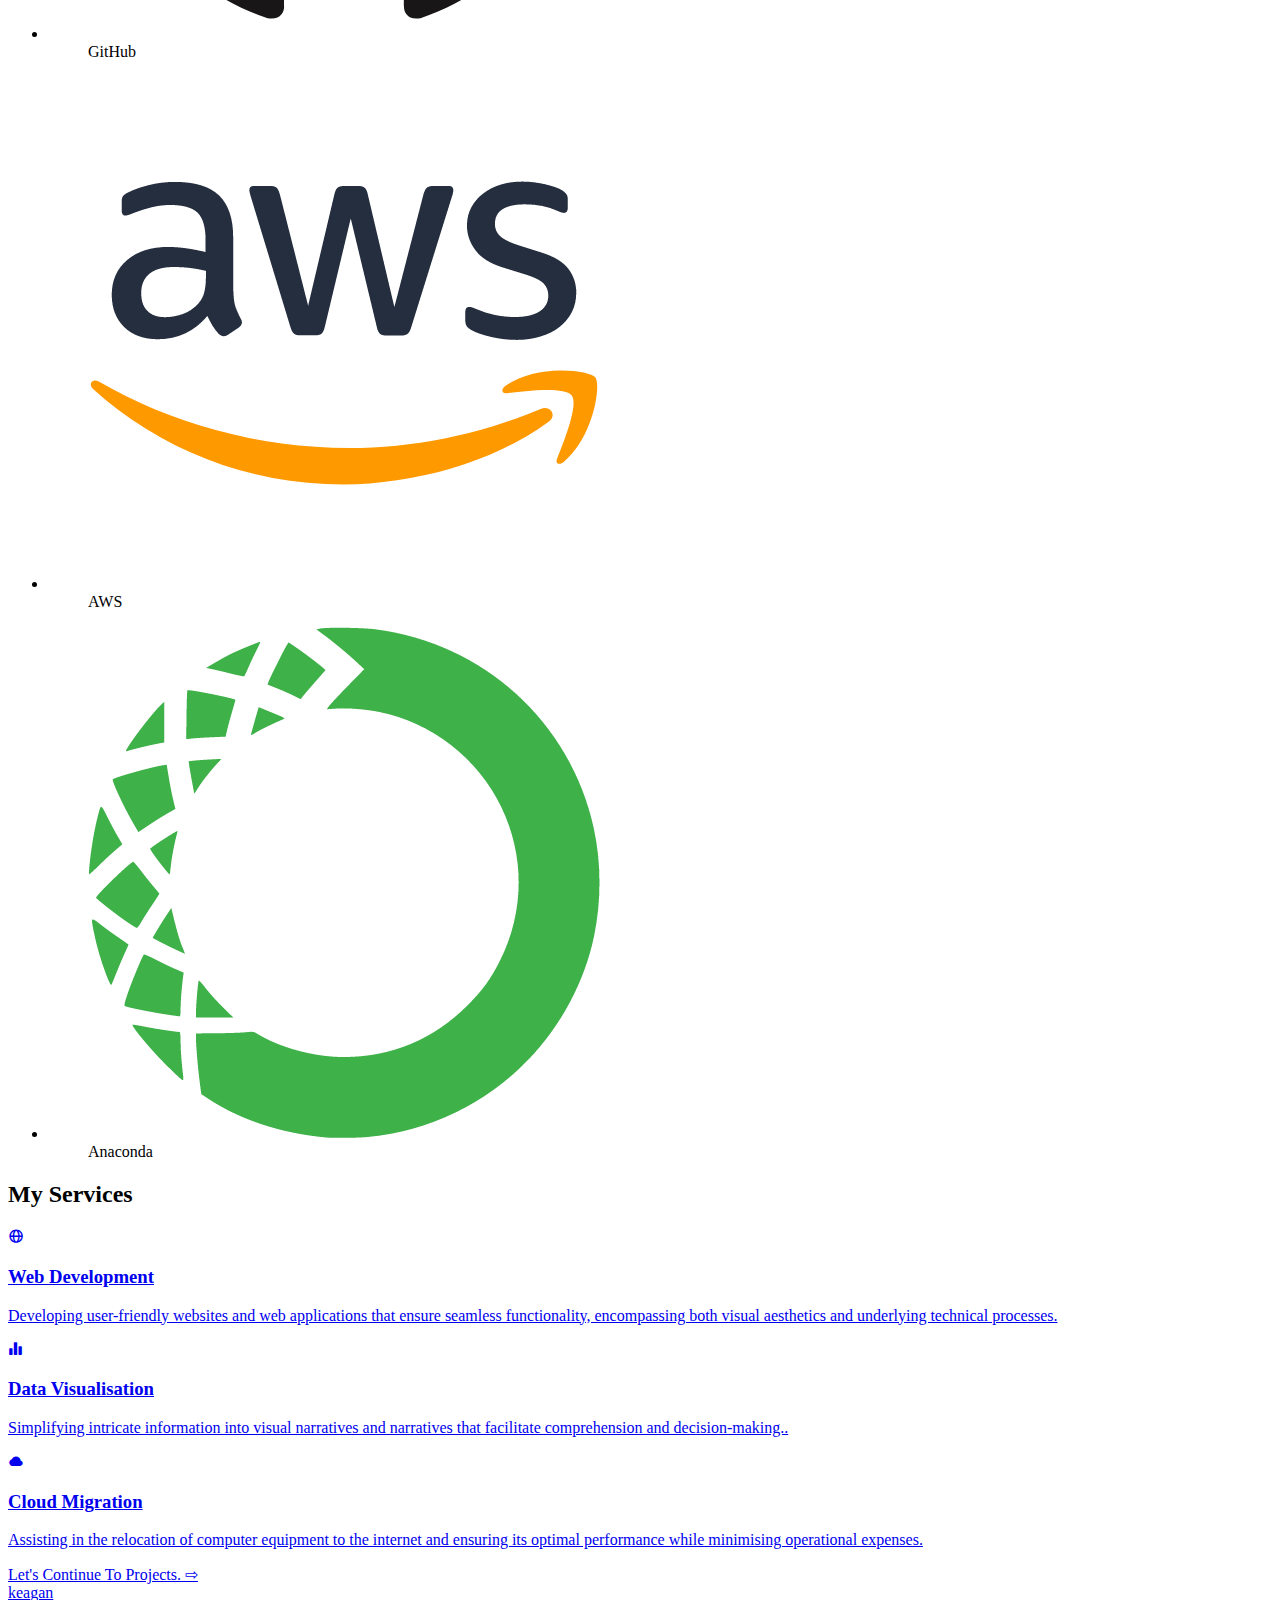
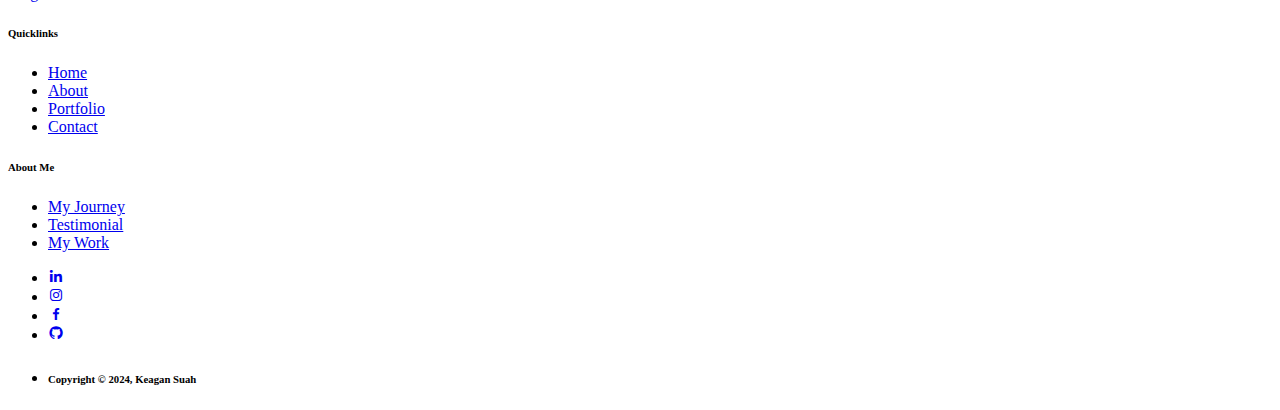
==== commit 063c9dac: "Update about.html" ====
--- a/about.html
+++ b/about.html
@@ -41,6 +41,20 @@
     <link rel="stylesheet" href="/styles/portfolio/popup.css" />
   </head>
   <body>
+    <!-- Loading animation -->
+    <h1 class="counter">0</h1>
+    <section class="overlay">
+      <div class="bar"></div>
+      <div class="bar"></div>
+      <div class="bar"></div>
+      <div class="bar"></div>
+      <div class="bar"></div>
+      <div class="car"></div>
+      <div class="car"></div>
+      <div class="car"></div>
+      <div class="car"></div>
+      <div class="car"></div>
+    </section>
     <!-- Header and Navigation -->
     <header class="navbar moveDown">
       <!-- Logo -->
@@ -68,19 +82,17 @@
       <section class="hero">
         <div class="hero_container">
           <!-- Short description about me, Keagan Suah in the hero section -->
-          <div class="description fadeLeft delay_2">
+          <div class="description fadeLeft extra_delay">
             <h1>about</h1>
             <h2>
-              I'm a passionate Computer Science Student from Sunny Singapore
+              I’m a super enthusiastic Computer Science student from sunny Singapore!
             </h2>
             <p>
-              I first discovered my love for programming in 2021 during my
-              national service. Since then, I’ve been dedicated to harnessing
-              the power of technology to create impactful solutions.
+              I found my passion for programming in 2021 while serving my country. Ever since then, I’ve been on a mission to use tech to make a real difference in the world.
             </p>
           </div>
           <!-- Image of Keagan Suah in hero section -->
-          <figure class="fadeRight delay_2">
+          <figure class="fadeRight extra_delay">
             <img
               src="/static/about/hero/myFace.PNG"
               alt="picture of Keagan Suah taken professionally without background"
@@ -101,13 +113,9 @@
               <h3>Seasonal Specialist</h3>
               <h4>Apple</h4>
               <p>
-                As a Seasonal Specialist at Apple, I engaged directly with
-                customers, providing personalised solutions and enhancing their
-                experience.
+                As a Specialist at Apple, I directly interacted with customers, offering personalized solutions and elevating their overall experience.
                 <span class="read_more">
-                  My role involved understanding customer needs, offering expert
-                  advice, and delivering exceptional service during
-                  high-traffic.</span
+                  My role entailed comprehending customer requirements, providing expert counsel, and delivering exceptional service during periods of elevated traffic volume..</span
                 >
               </p>
               <span class="status">Read More</span>
@@ -124,12 +132,9 @@
               <h3>Bachelor of Computer Science</h3>
               <h4>University of London</h4>
               <p>
-                During my Bachelor’s program, I developed a strong foundation in
-                computer science principles, focusing on software development.
+                During my undergraduate studies, I cultivated a robust foundation in computer science principles, with a particular emphasis on software development.
                 <span class="read_more">
-                  The curriculum offered a balance of theoretical knowledge and
-                  practical experience, enabling me to work on real-world
-                  projects.</span
+                  The curriculum provided a comprehensive balance between theoretical knowledge and practical experience, equipping me with the skills necessary to engage in real-world projects..</span
                 >
               </p>
               <span class="status">Read More</span>
@@ -146,11 +151,9 @@
               <h3>FullStack Developer</h3>
               <h4>Singapore Armed Forces</h4>
               <p>
-                Digitalized the battalion by creating two automated systems that
-                eliminated human error and improved operational efficiency.
+                Digitised the battalion by developing two automated systems that eliminated human error and enhanced operational efficiency.
                 <span class="read_more">
-                  I managed the entire program and server, ensuring seamless
-                  operation and administration of the systems.</span
+                 I oversaw the entire applications and server, ensuring the seamless operation and administration of the systems..</span
                 >
               </p>
               <span class="status">Read More</span>
@@ -358,8 +361,7 @@
             <i class="bx bx-globe"></i>
             <h3>Web Development</h3>
             <p>
-              Making websites and web apps that work smoothly, from how they
-              look on the screen to how they work behind the scenes.
+             Developing user-friendly websites and web applications that ensure seamless functionality, encompassing both visual aesthetics and underlying technical processes.
             </p>
           </a>
           <!-- service card for data visualisation -->
@@ -367,8 +369,7 @@
             <i class="bx bxs-bar-chart-alt-2"></i>
             <h3>Data Visualisation</h3>
             <p>
-              Turning complicated information into pictures and stories that
-              help people understand and make decisions.
+             Simplifying intricate information into visual narratives and narratives that facilitate comprehension and decision-making..
             </p>
           </a>
           <!-- service card for cloud migration  -->
@@ -376,8 +377,7 @@
             <i class="bx bxs-cloud"></i>
             <h3>Cloud Migration</h3>
             <p>
-              Helping move computer stuff to the internet and making sure it
-              runs well and doesn't cost too much.
+              Assisting in the relocation of computer equipment to the internet and ensuring its optimal performance while minimising operational expenses.
             </p>
           </a>
           <!-- service card for software architecture -->
@@ -538,6 +538,10 @@
     </footer>
     <!-- End Footer -->
 
+    <!-- GSAP and ScrollTrigger CDN -->
+    <script src="https://cdnjs.cloudflare.com/ajax/libs/gsap/3.12.1/gsap.min.js"></script>
+    <script src="https://cdnjs.cloudflare.com/ajax/libs/gsap/3.11.4/ScrollTrigger.min.js"></script>
+
     <!-- Javascripts Scripts -->
     <script src="/scripts/global/navbar.js"></script>
     <script src="/scripts/global/glow.js"></script>
--- a/styles/portfolio/popup.css
+++ b/styles/portfolio/popup.css
@@ -132,13 +132,16 @@
 .modal_body h4 {
   color: rgb(var(--gray-200));
   font-size: var(--font-size-2xl);
-  font-weight: 300;
+  font-weight: 200;
+  display: flex;
+  align-items: center;
 }
 
 .modal_body h4 i {
+  margin-right: 0.3em;
   color: rgb(var(--gray-200));
   font-size: var(--font-size-3xl);
-  font-weight: 300;
+  font-weight: 100;
 }
 
 .segment {
@@ -194,6 +197,14 @@
   display: inline-block; /* Align the items horizontally */
 }
 
+.disable-scroll {
+  position: fixed;
+  top: 0;
+  left: 0;
+  width: 100%;
+  overflow: hidden; /* Prevents scrolling */
+}
+
 /* media query for tablet devices */
 @media (max-width: 1024px) {
   .modal {
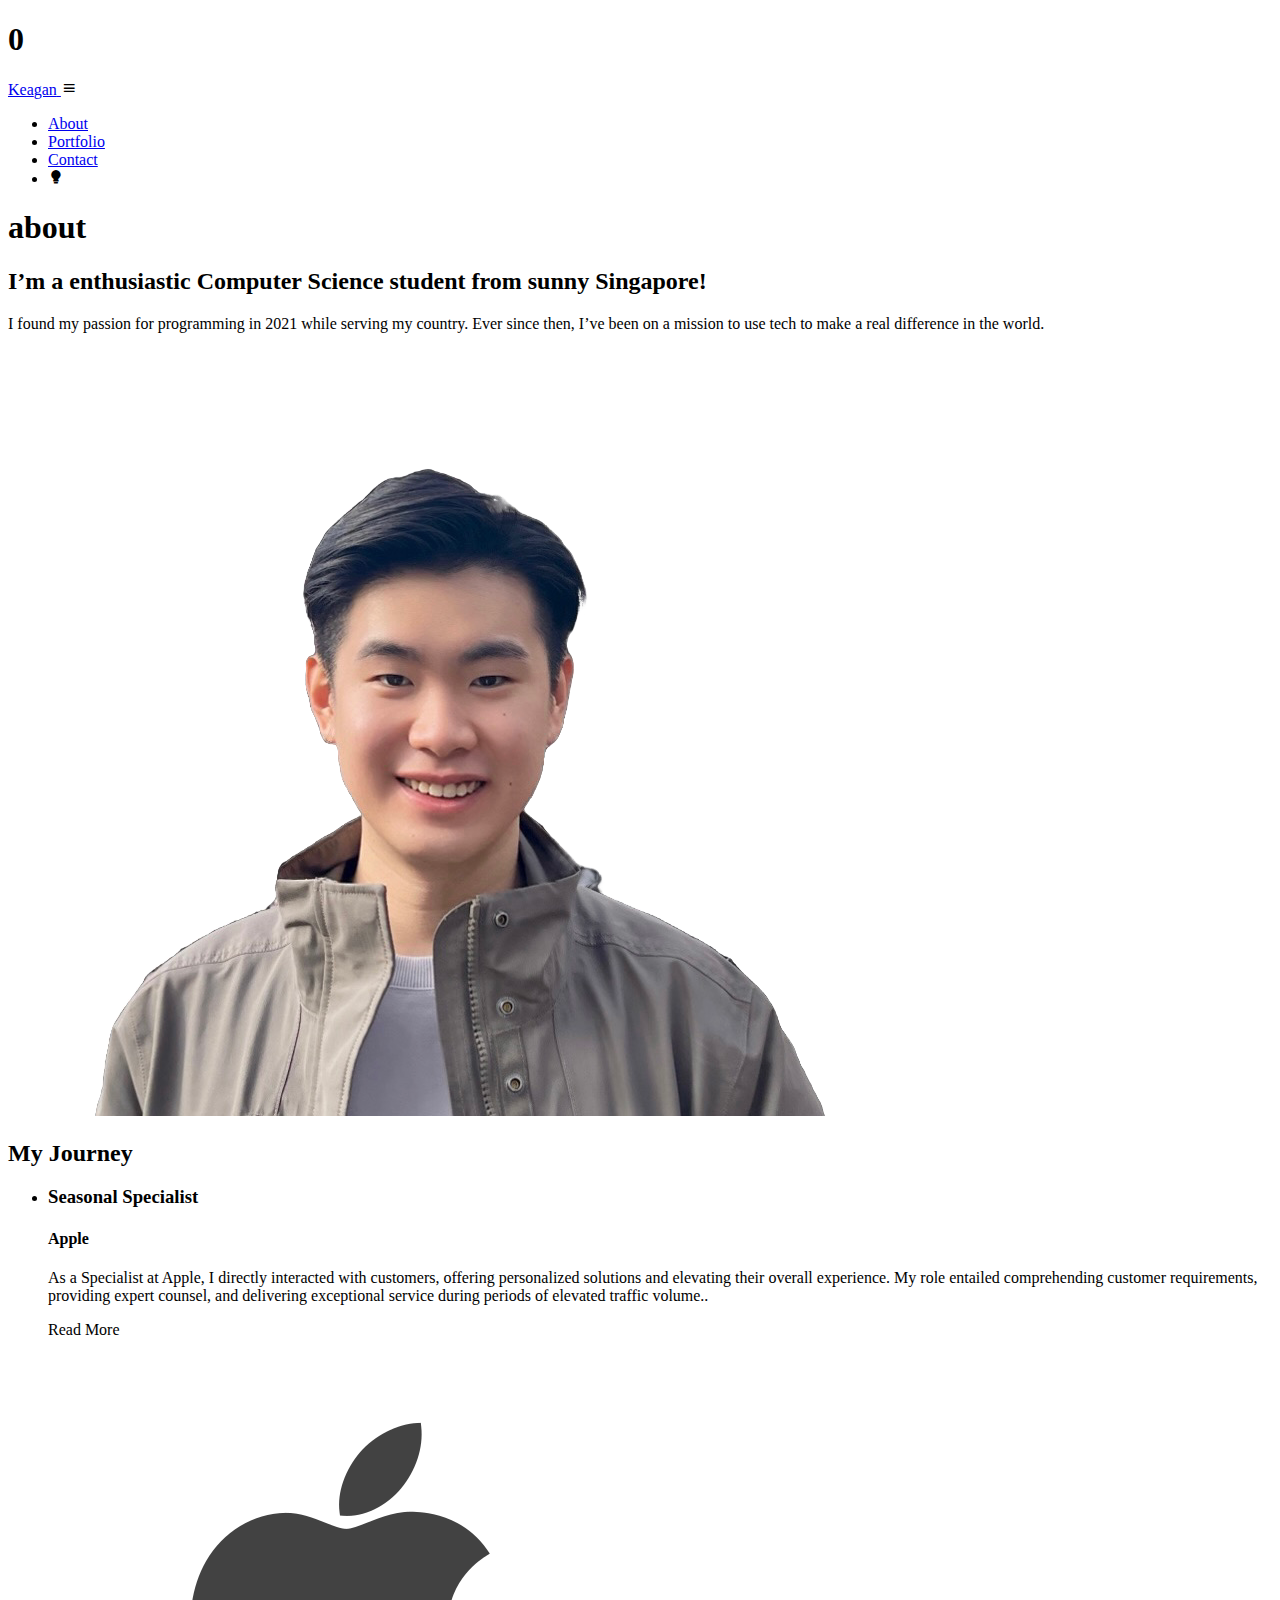
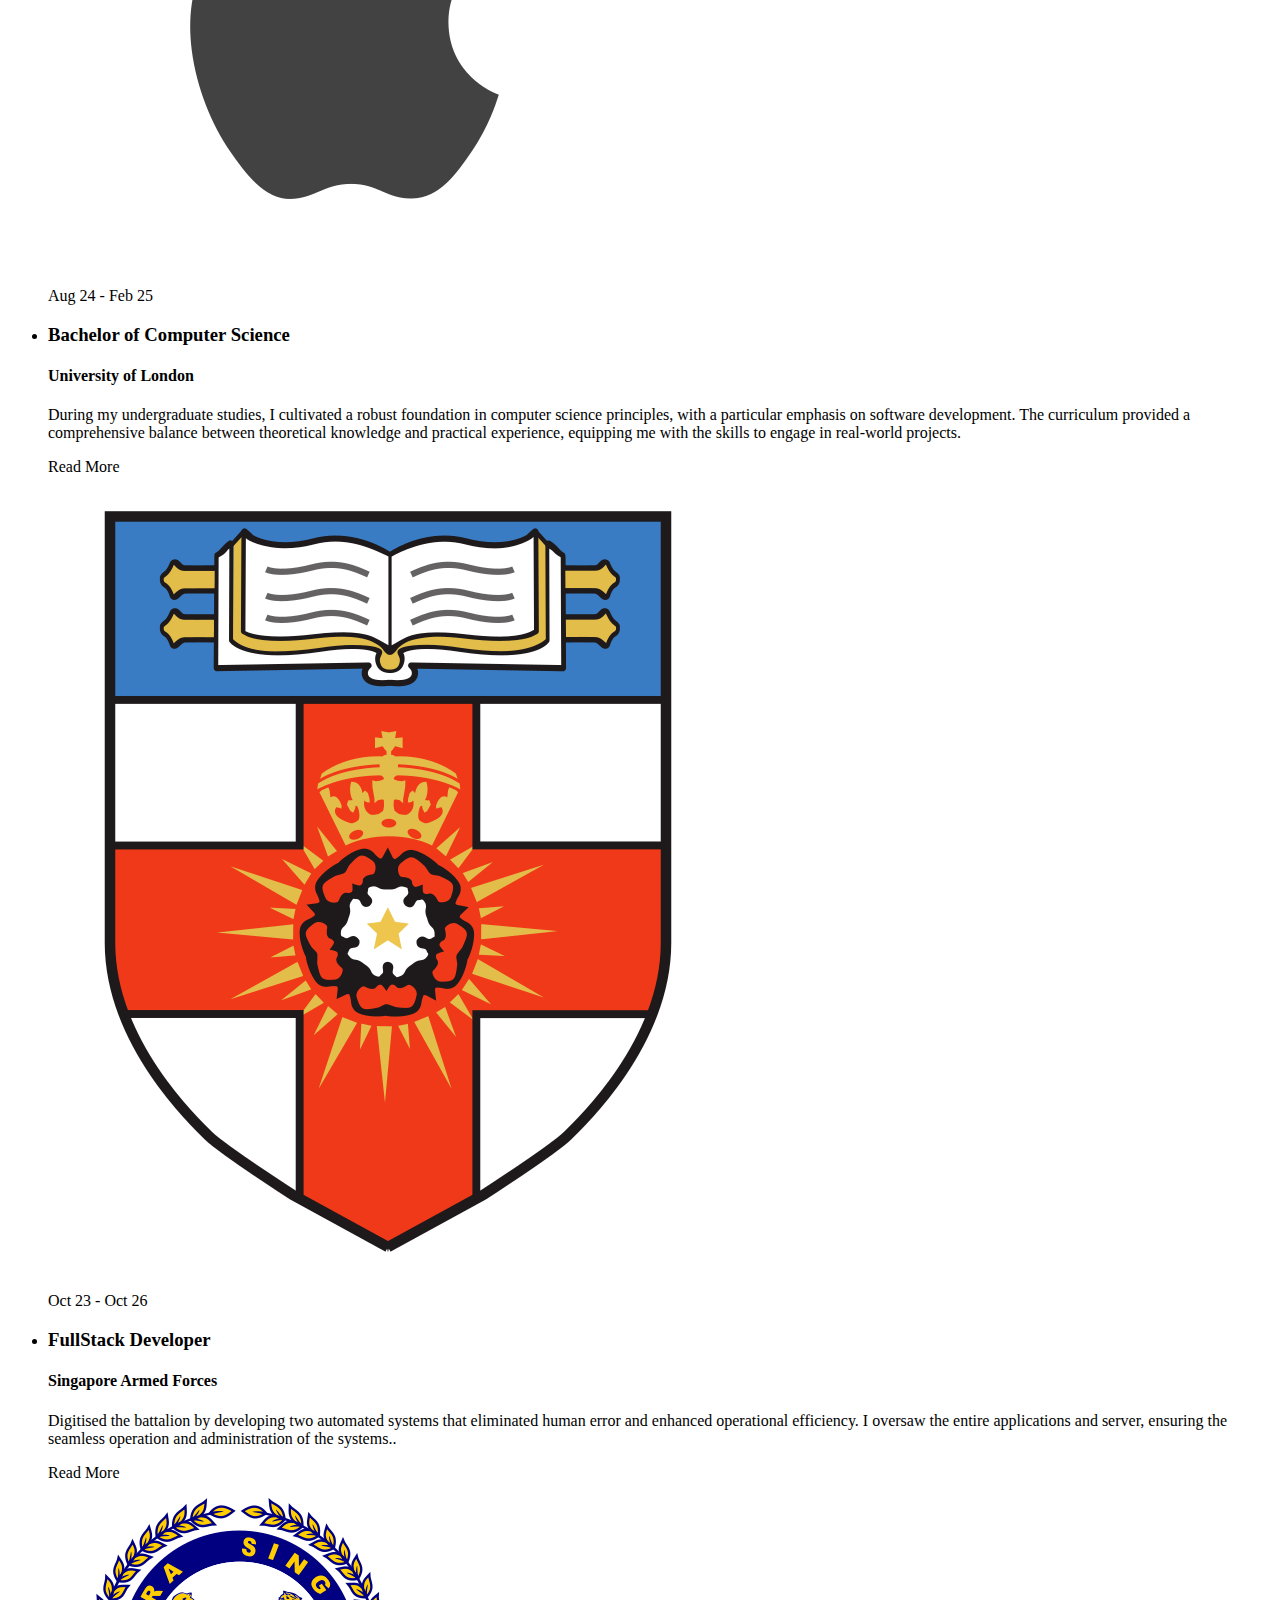
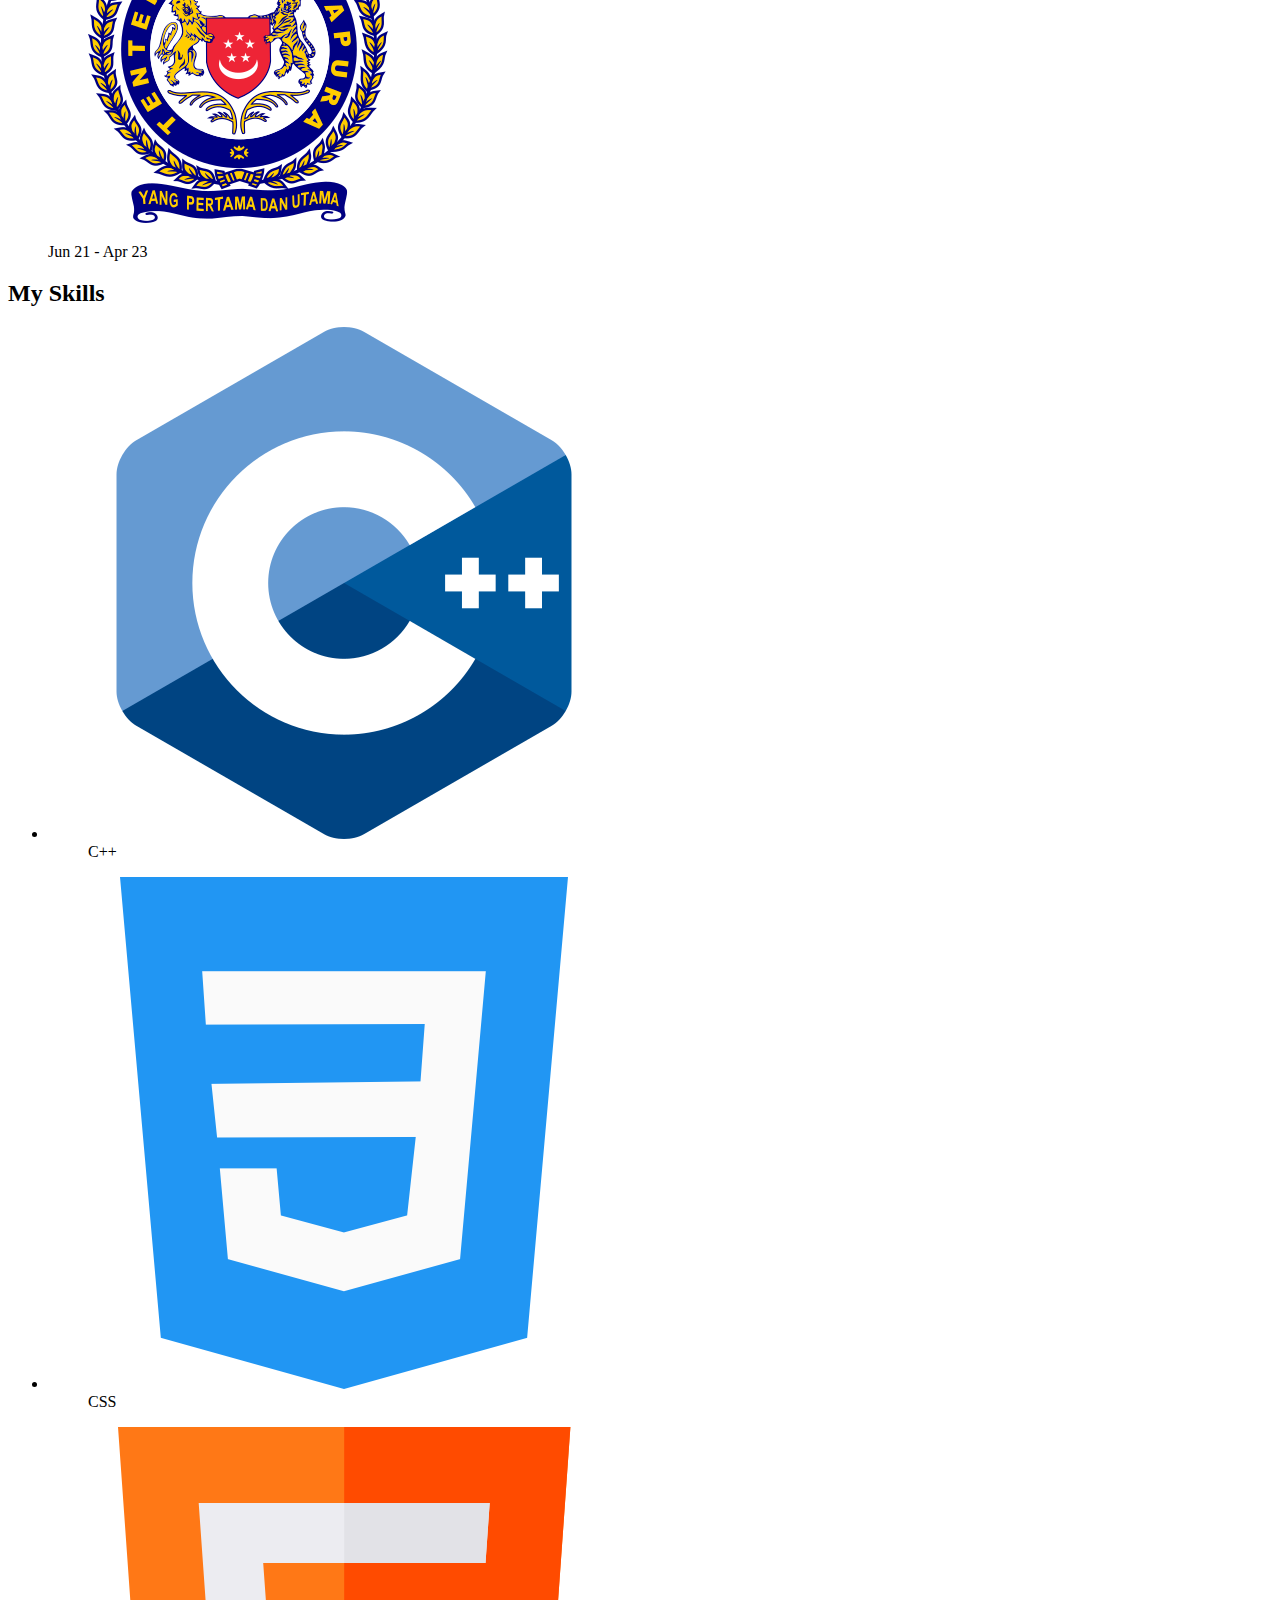
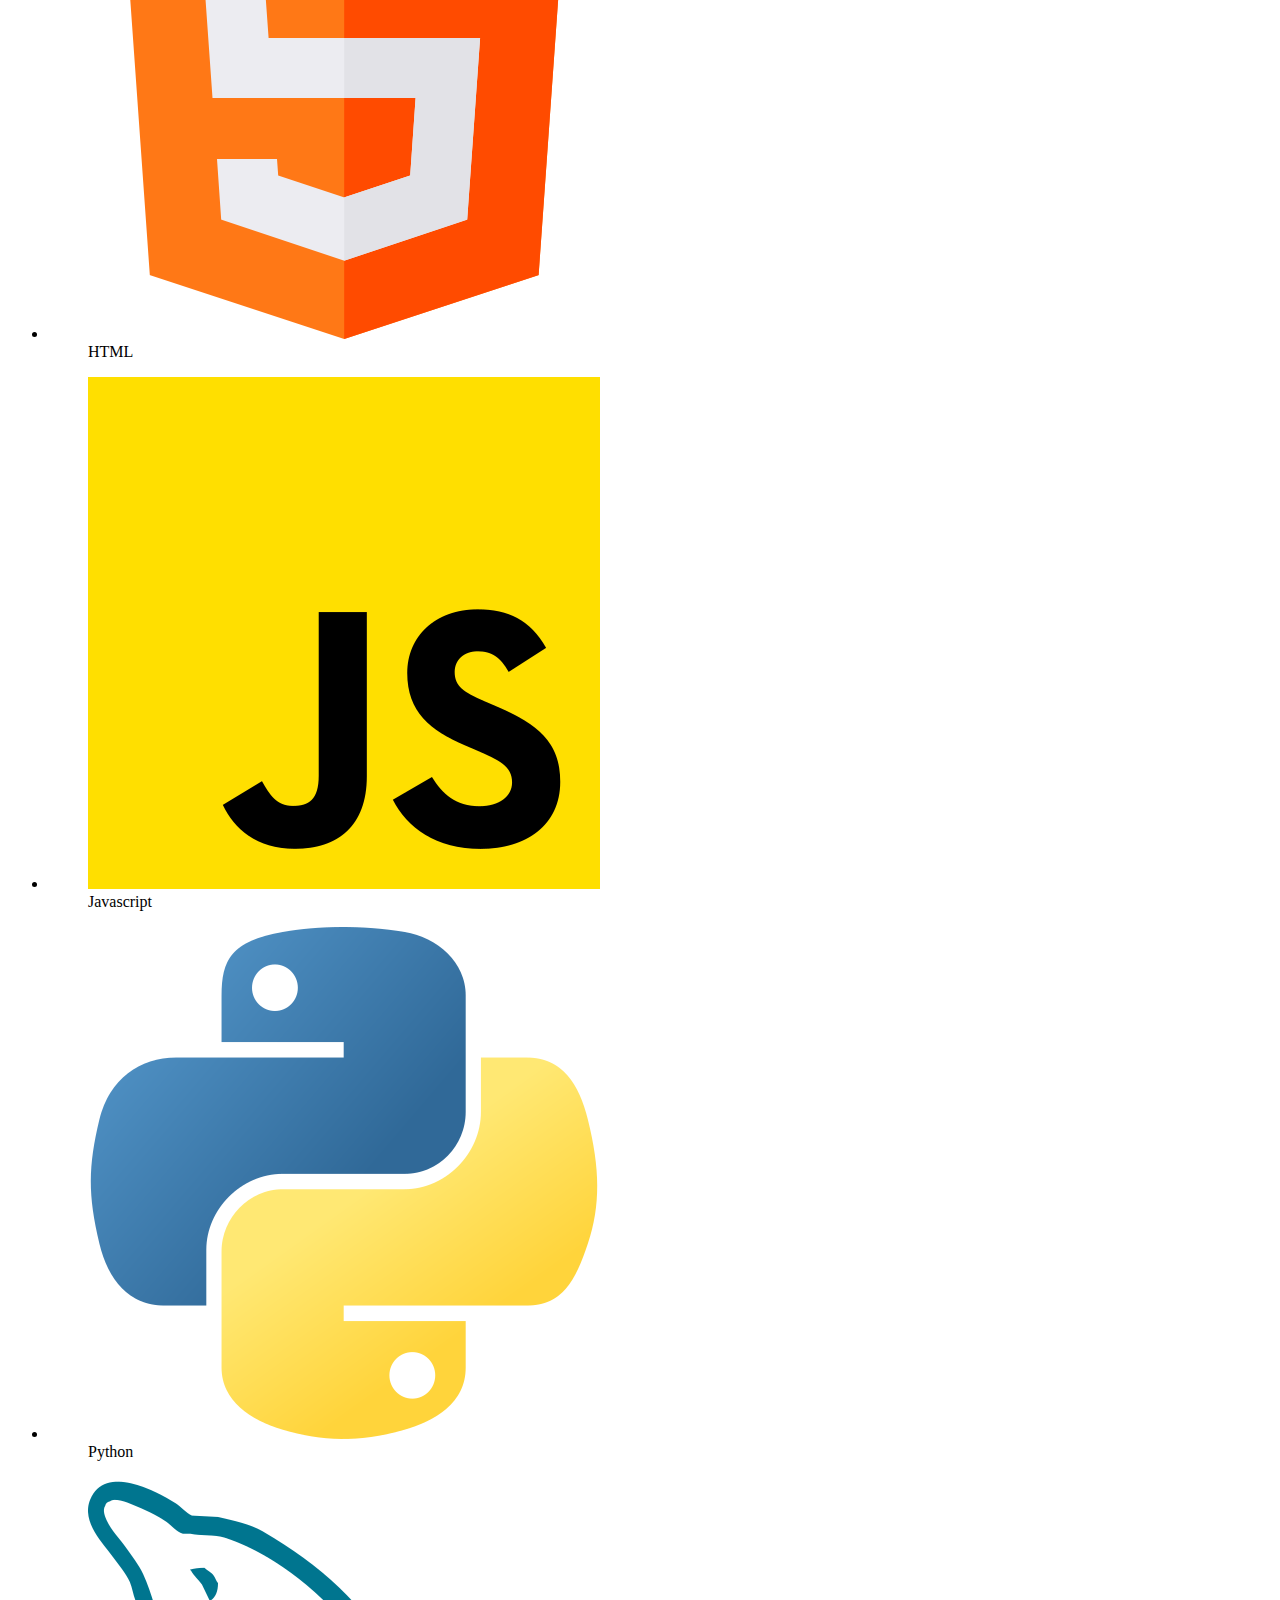
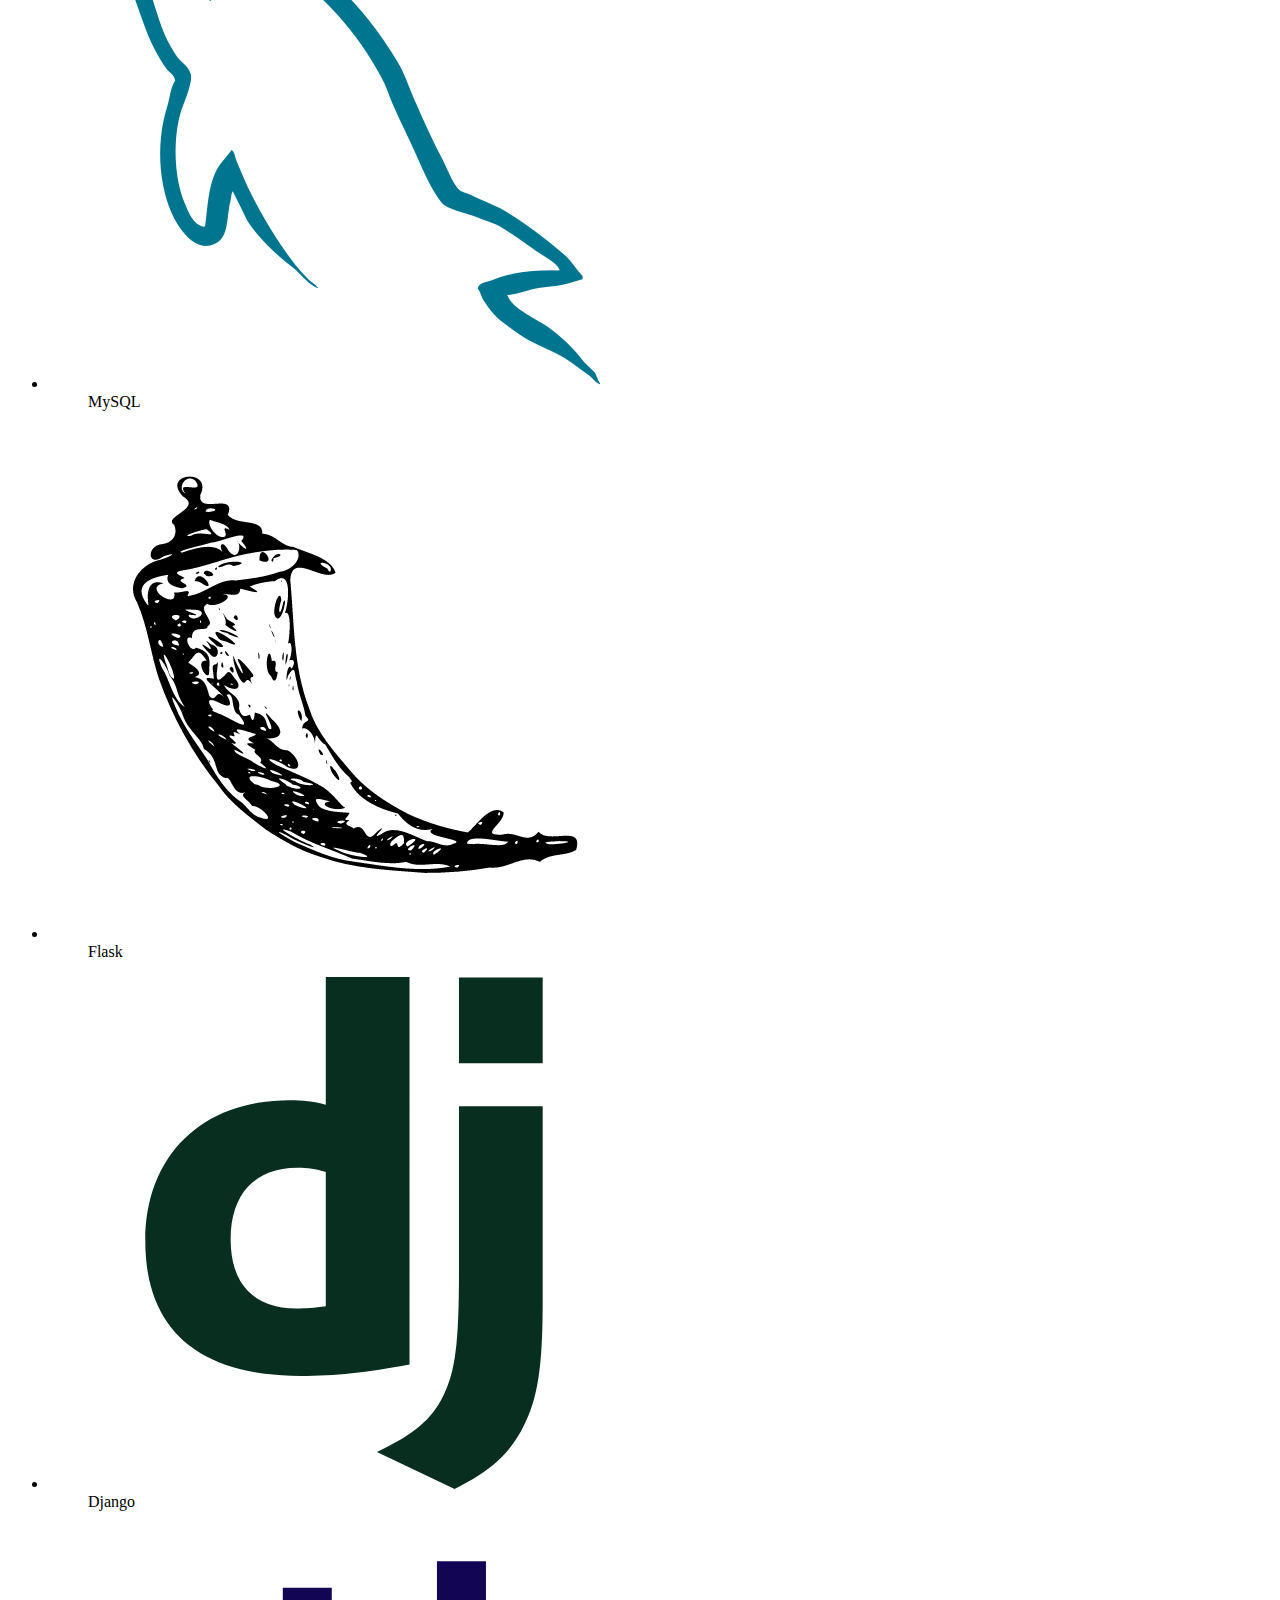
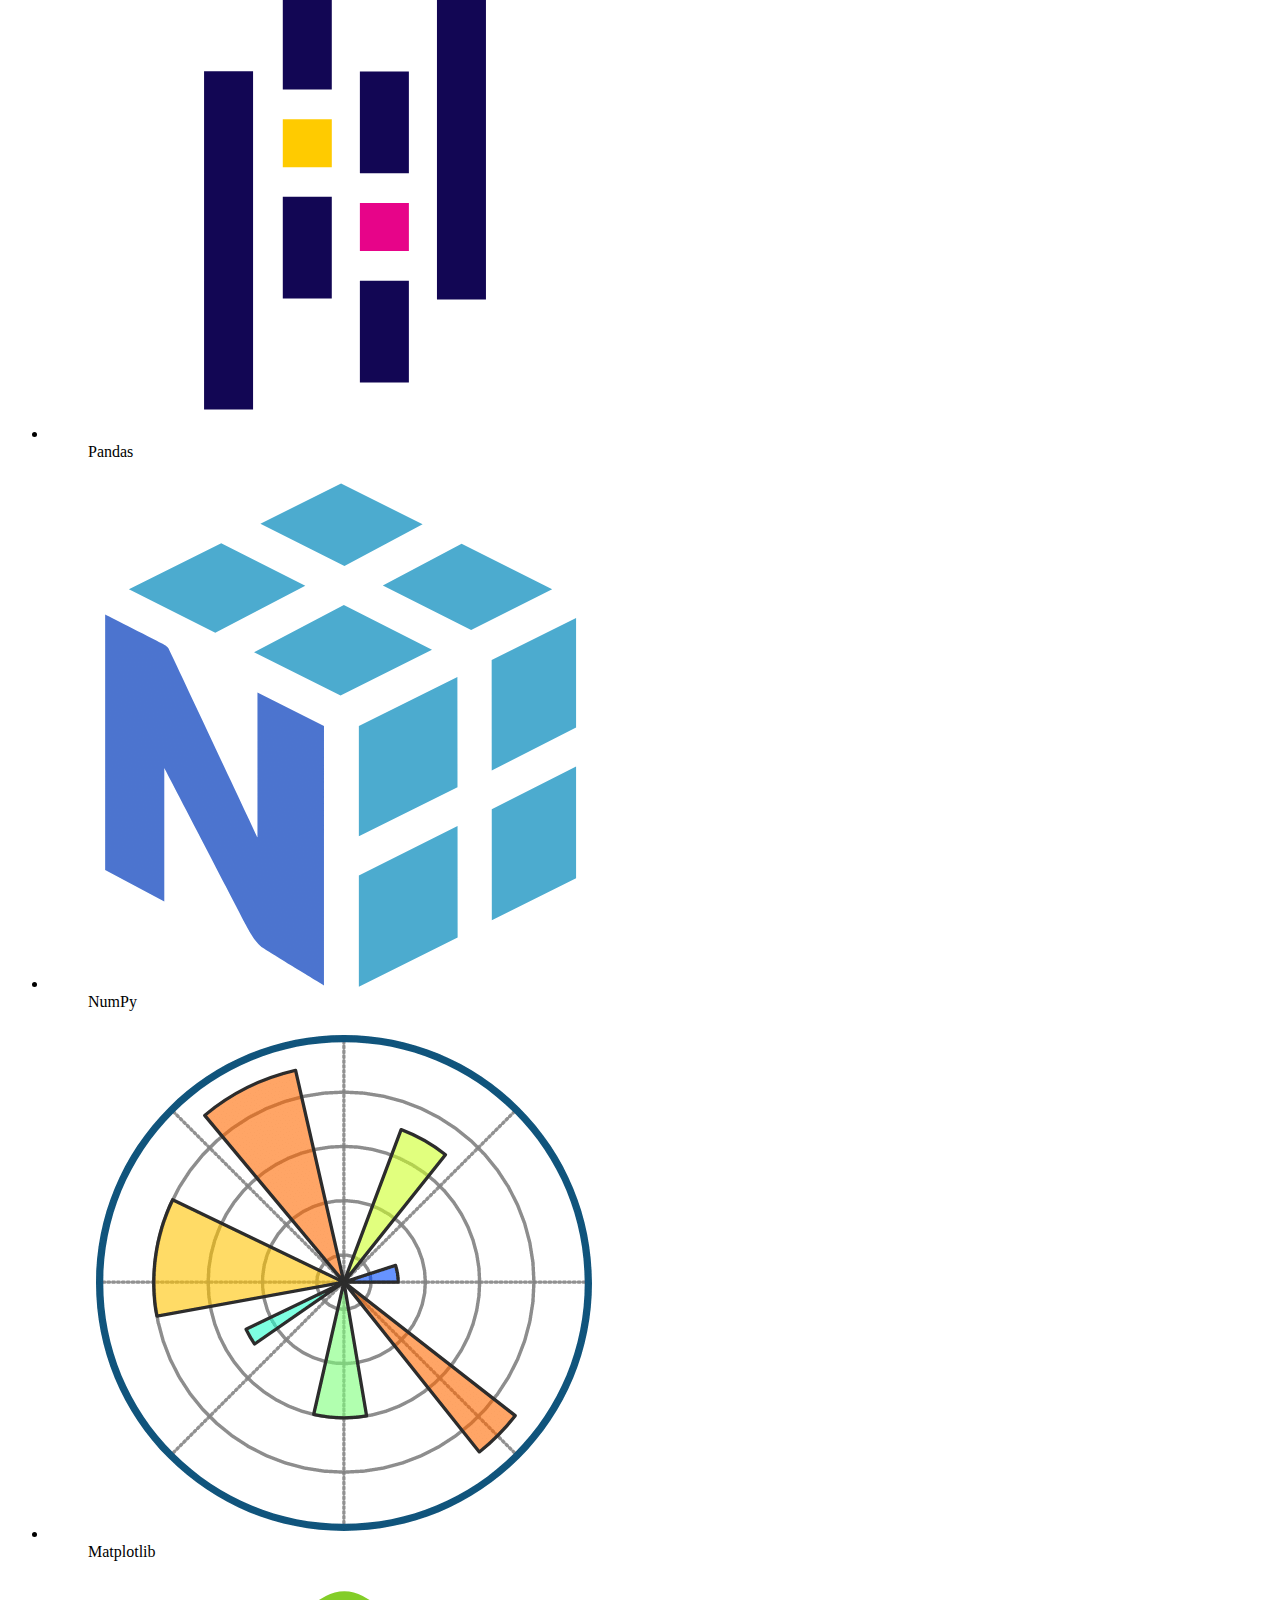
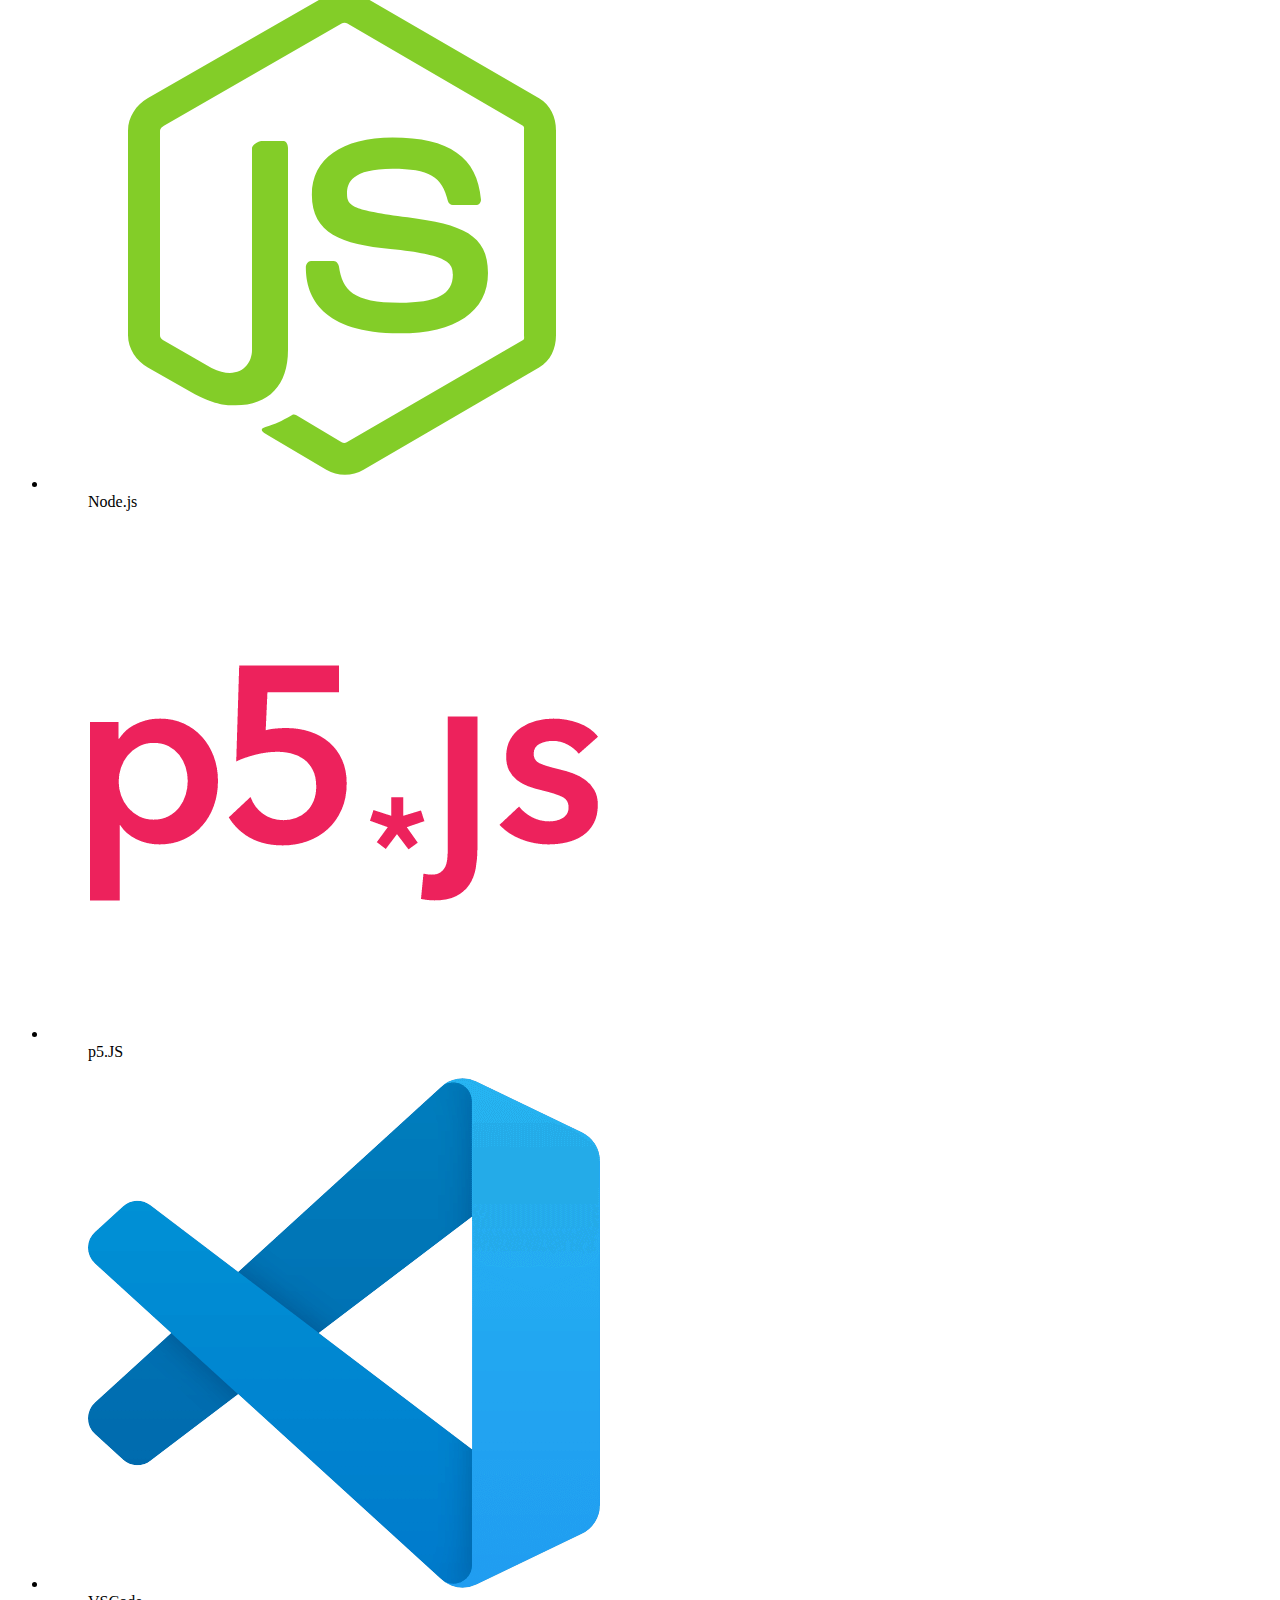
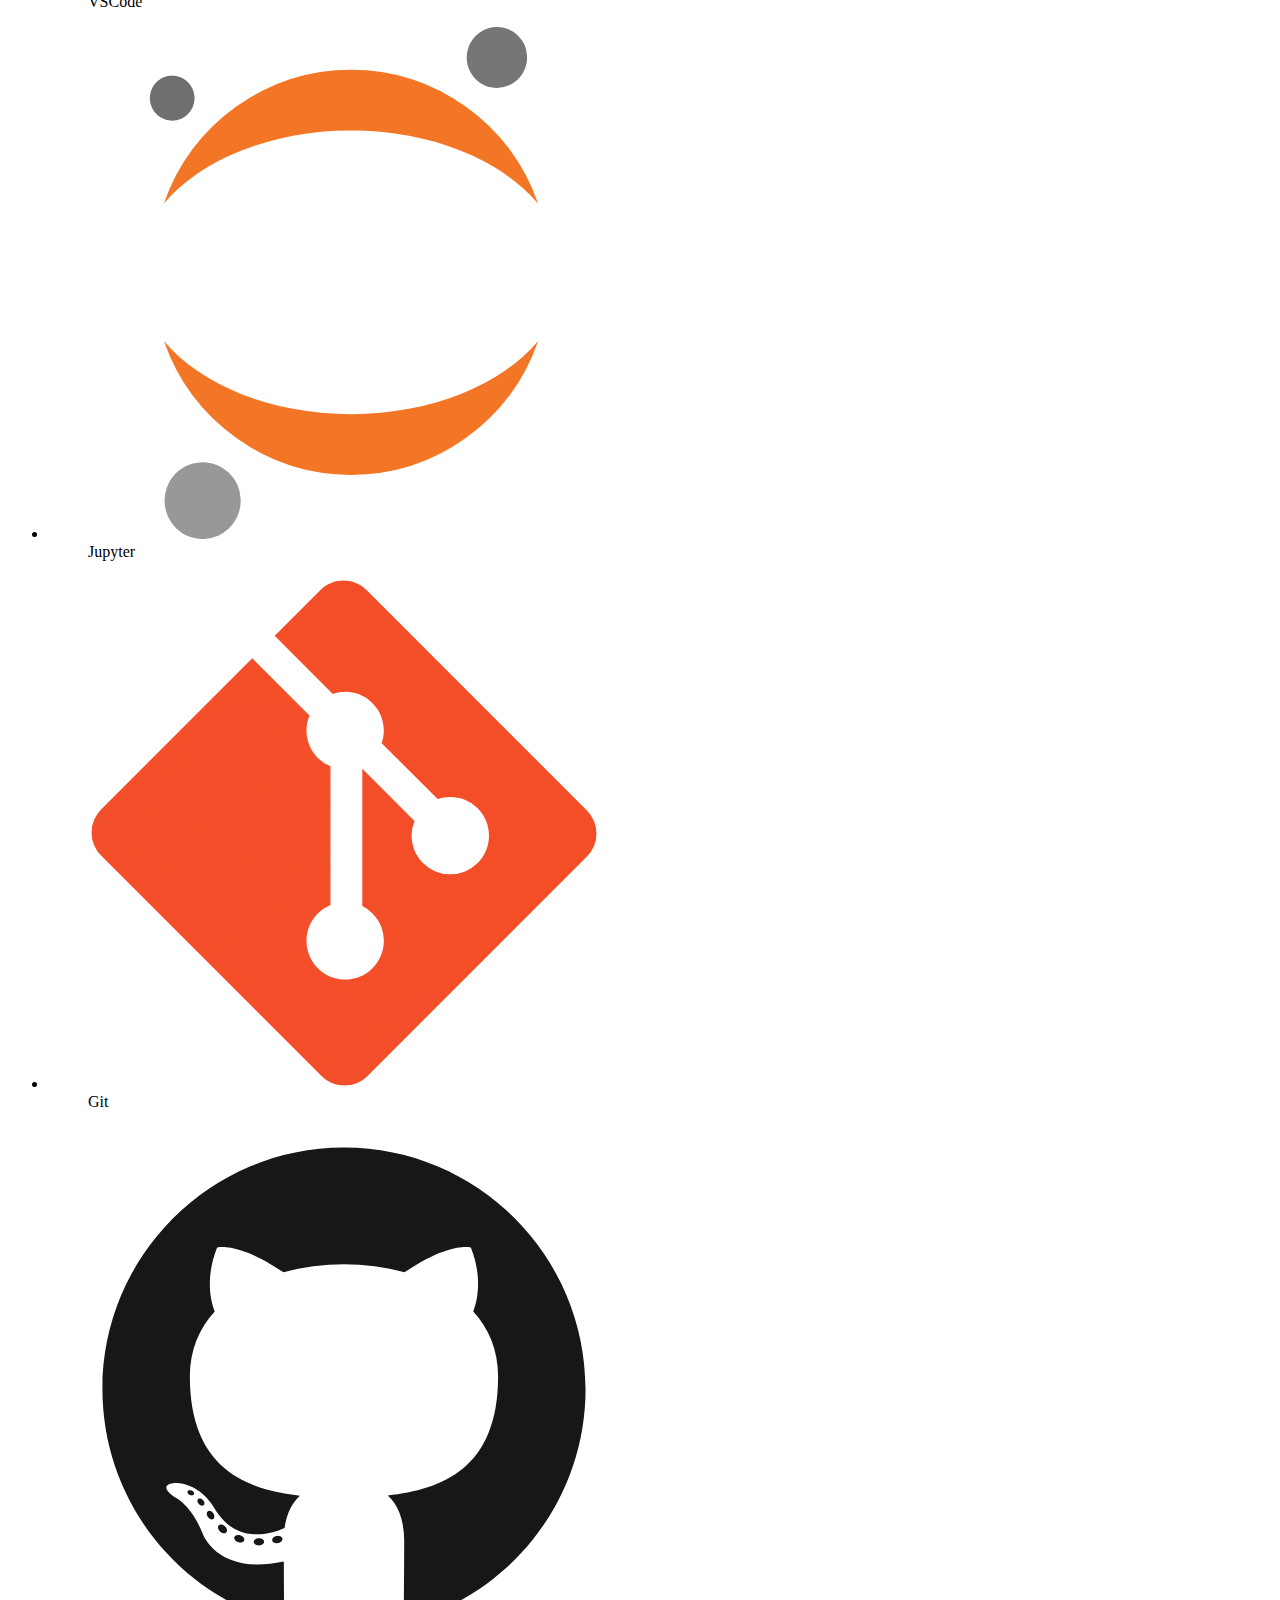
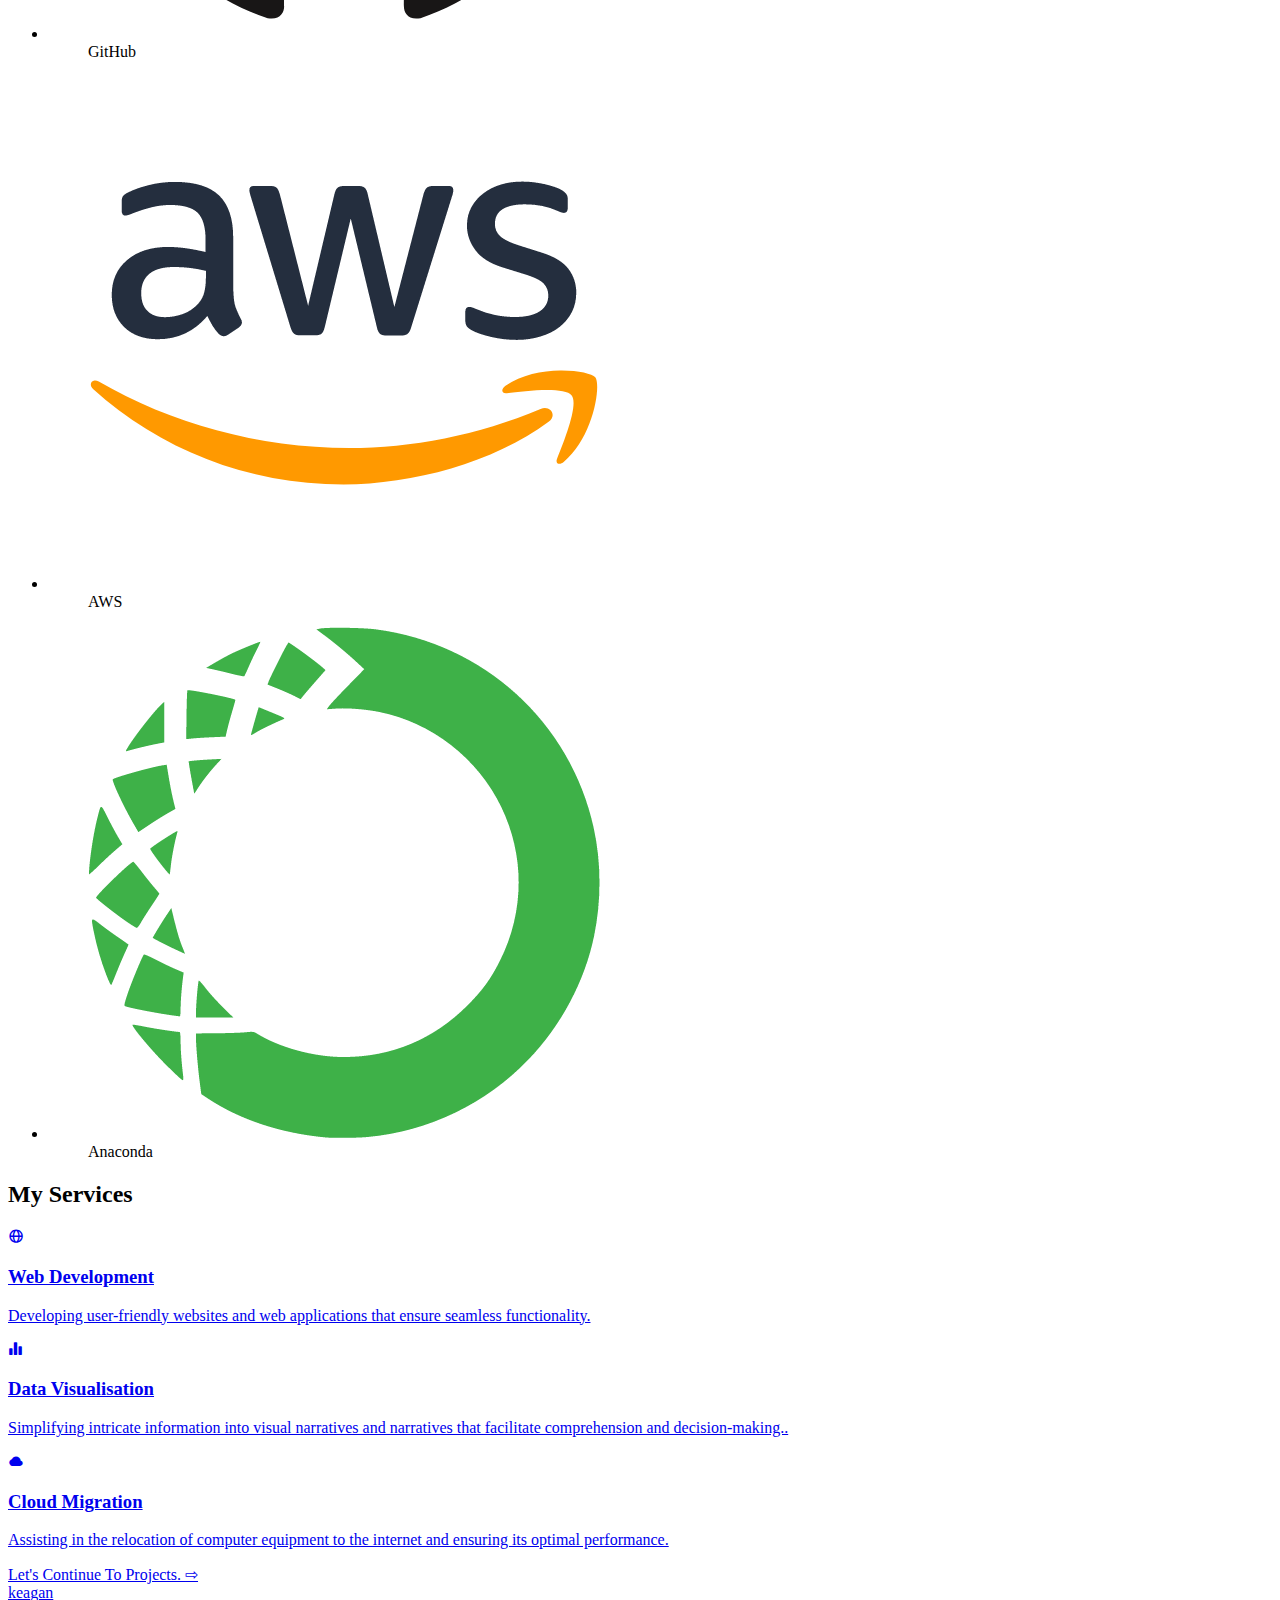
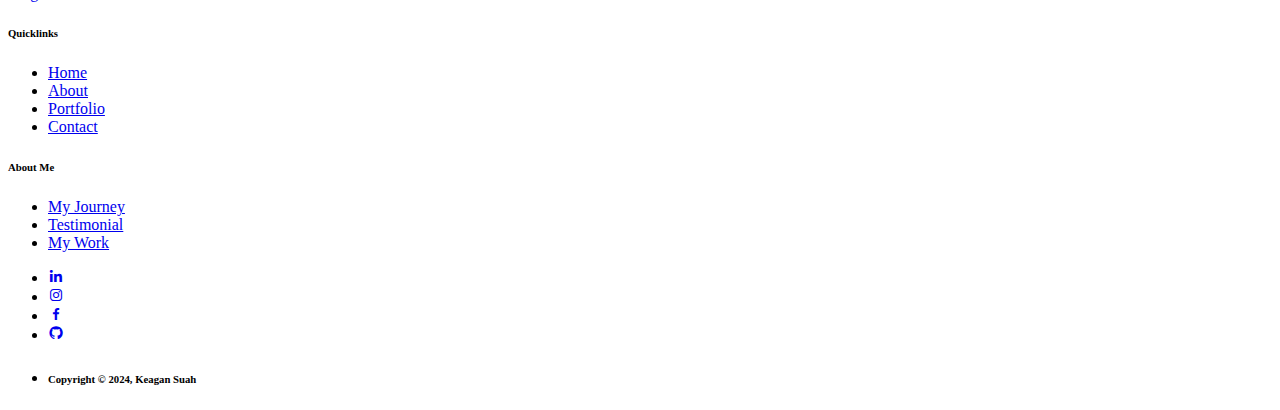
==== commit 646bdf8e: "Update about.html" ====
--- a/about.html
+++ b/about.html
@@ -85,7 +85,7 @@
           <div class="description fadeLeft extra_delay">
             <h1>about</h1>
             <h2>
-              I’m a super enthusiastic Computer Science student from sunny Singapore!
+              I’m a enthusiastic Computer Science student from sunny Singapore!
             </h2>
             <p>
               I found my passion for programming in 2021 while serving my country. Ever since then, I’ve been on a mission to use tech to make a real difference in the world.
@@ -134,7 +134,7 @@
               <p>
                 During my undergraduate studies, I cultivated a robust foundation in computer science principles, with a particular emphasis on software development.
                 <span class="read_more">
-                  The curriculum provided a comprehensive balance between theoretical knowledge and practical experience, equipping me with the skills necessary to engage in real-world projects..</span
+                  The curriculum provided a comprehensive balance between theoretical knowledge and practical experience, equipping me with the skills to engage in real-world projects.</span
                 >
               </p>
               <span class="status">Read More</span>
@@ -361,7 +361,7 @@
             <i class="bx bx-globe"></i>
             <h3>Web Development</h3>
             <p>
-             Developing user-friendly websites and web applications that ensure seamless functionality, encompassing both visual aesthetics and underlying technical processes.
+             Developing user-friendly websites and web applications that ensure seamless functionality.
             </p>
           </a>
           <!-- service card for data visualisation -->
@@ -377,7 +377,7 @@
             <i class="bx bxs-cloud"></i>
             <h3>Cloud Migration</h3>
             <p>
-              Assisting in the relocation of computer equipment to the internet and ensuring its optimal performance while minimising operational expenses.
+              Assisting in the relocation of computer equipment to the internet and ensuring its optimal performance.
             </p>
           </a>
           <!-- service card for software architecture -->
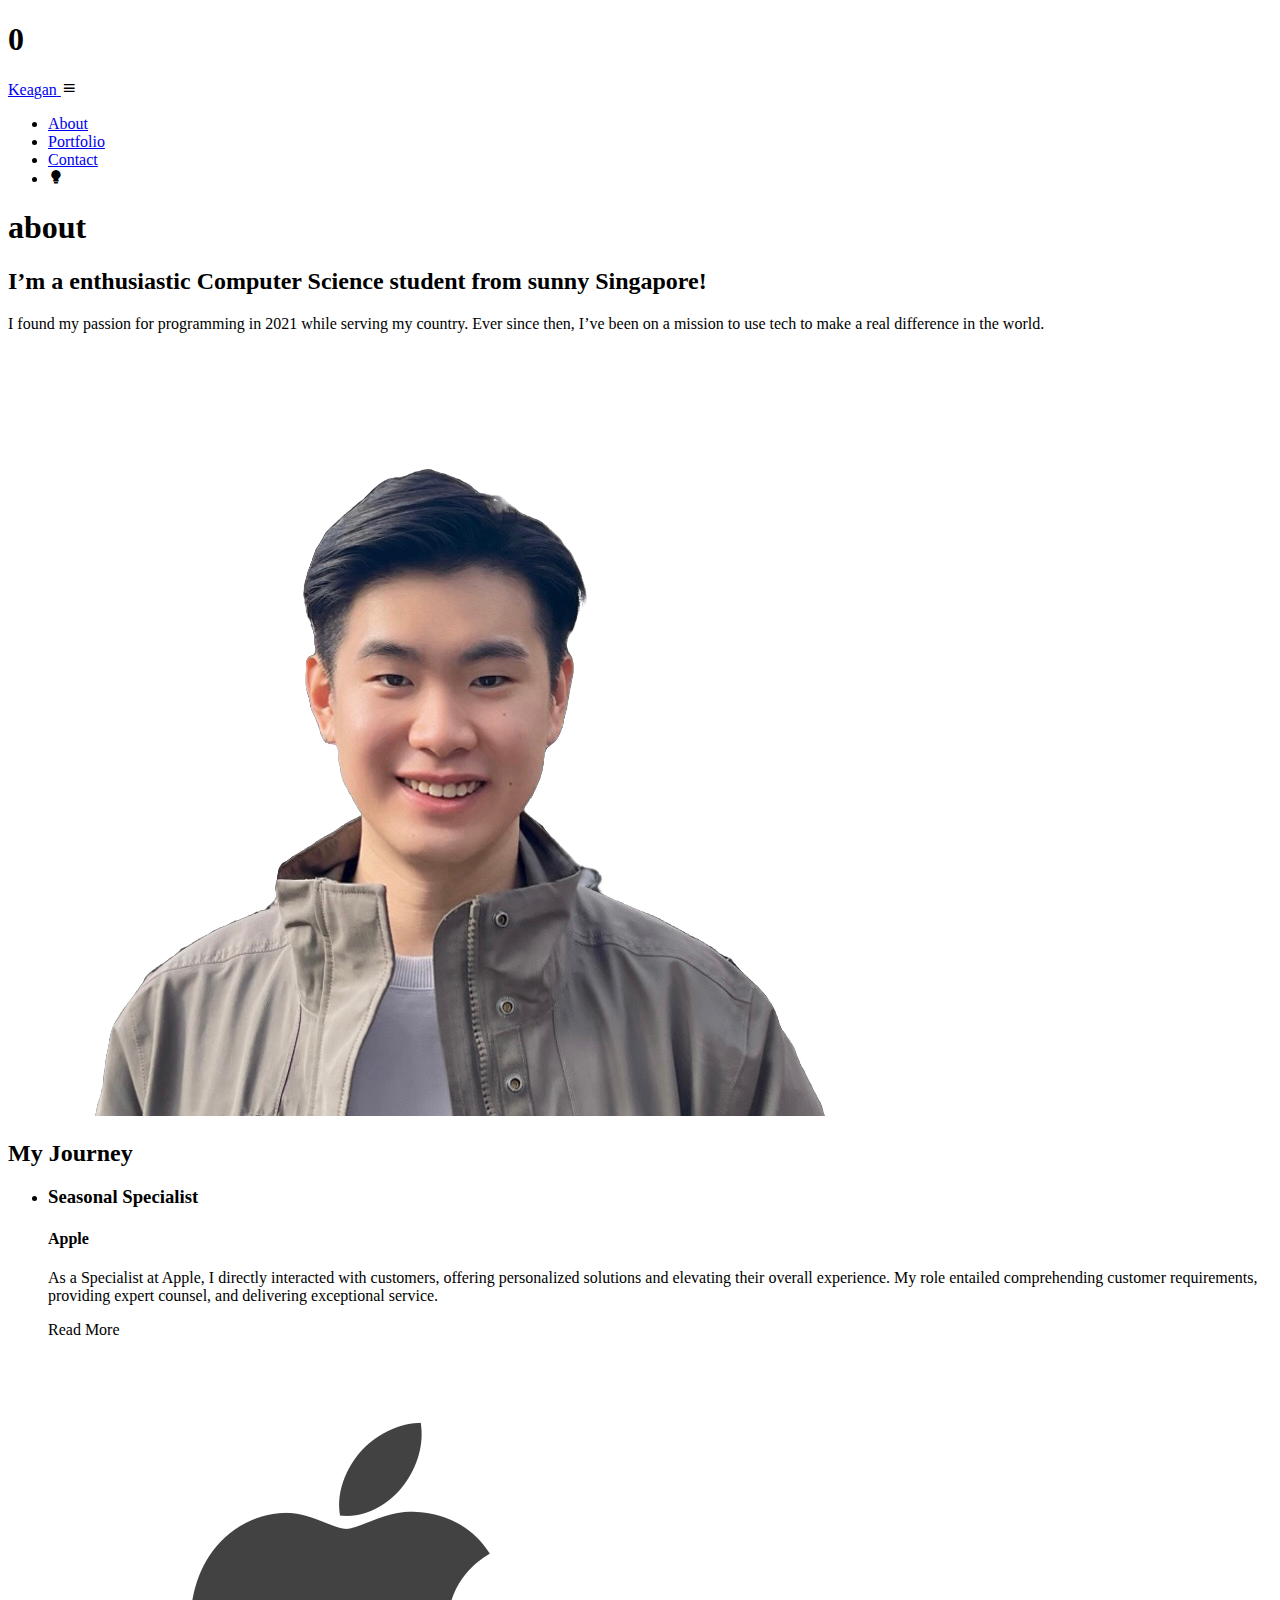
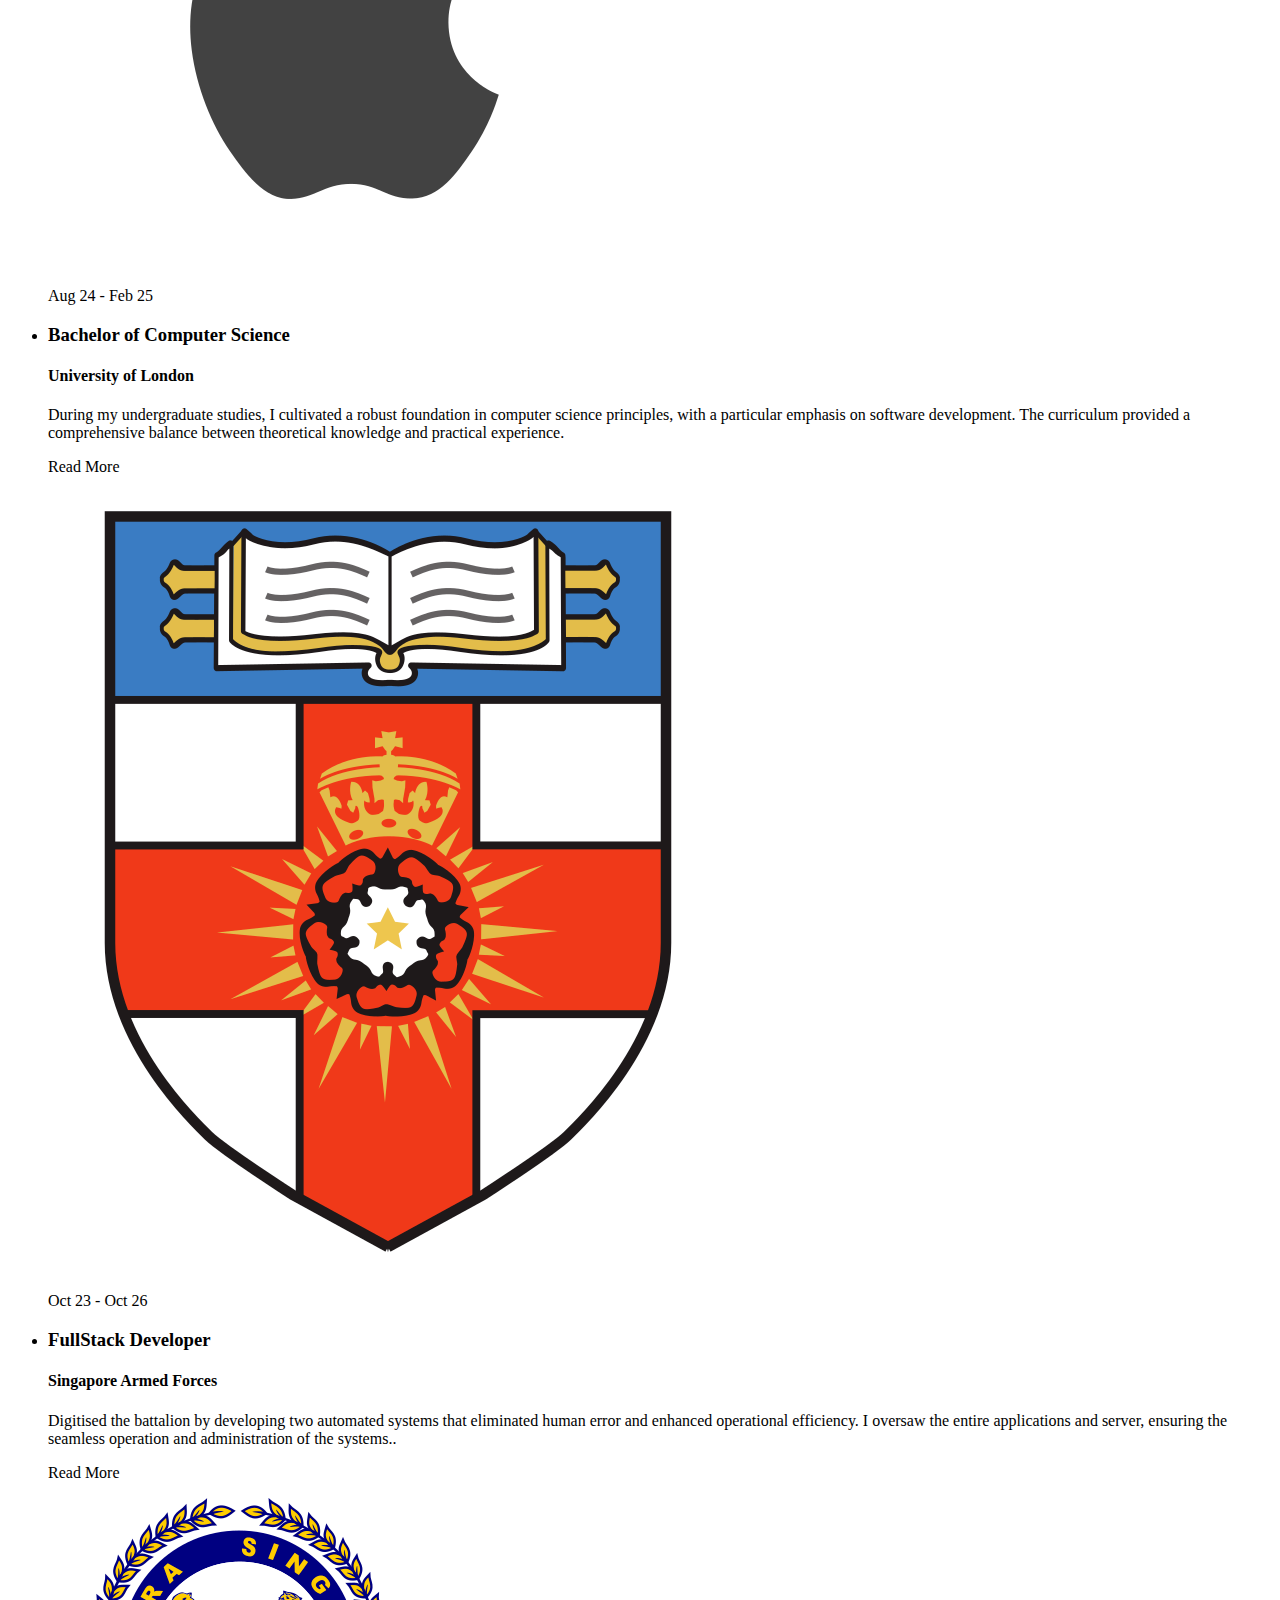
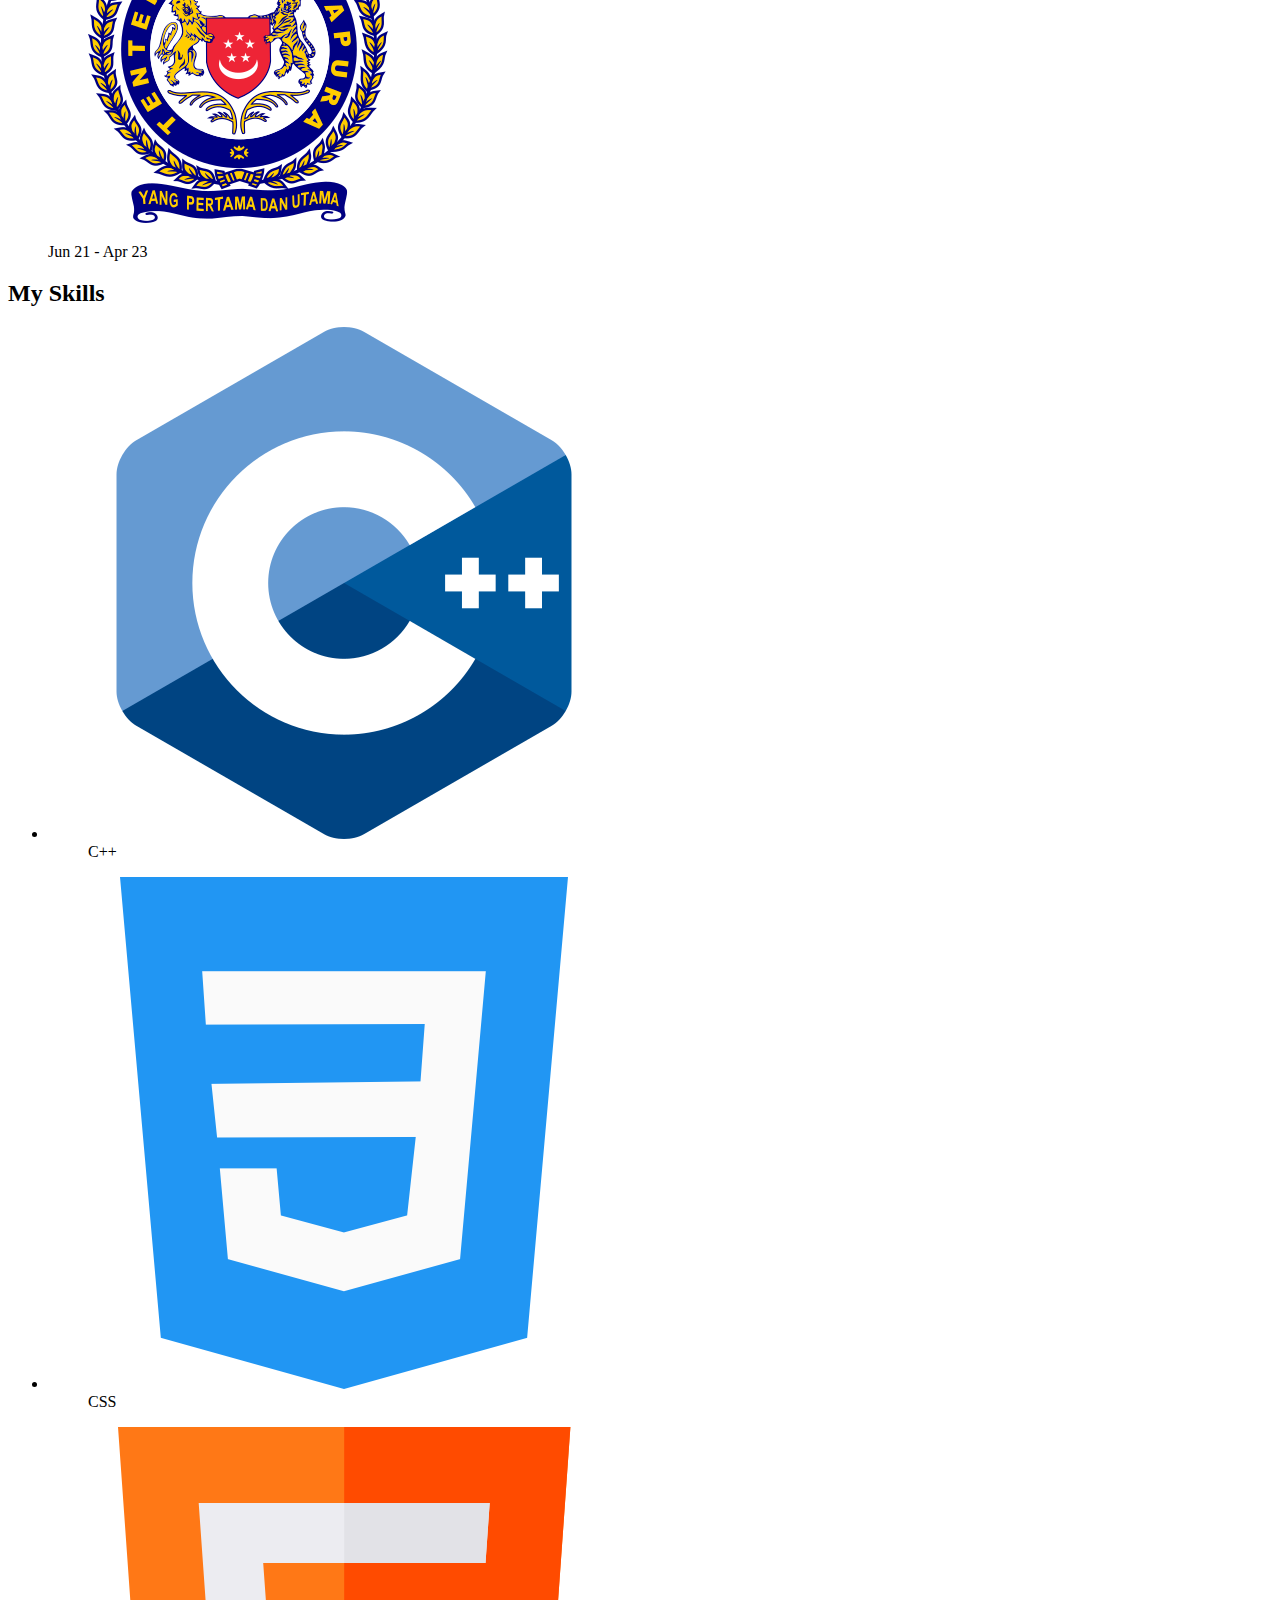
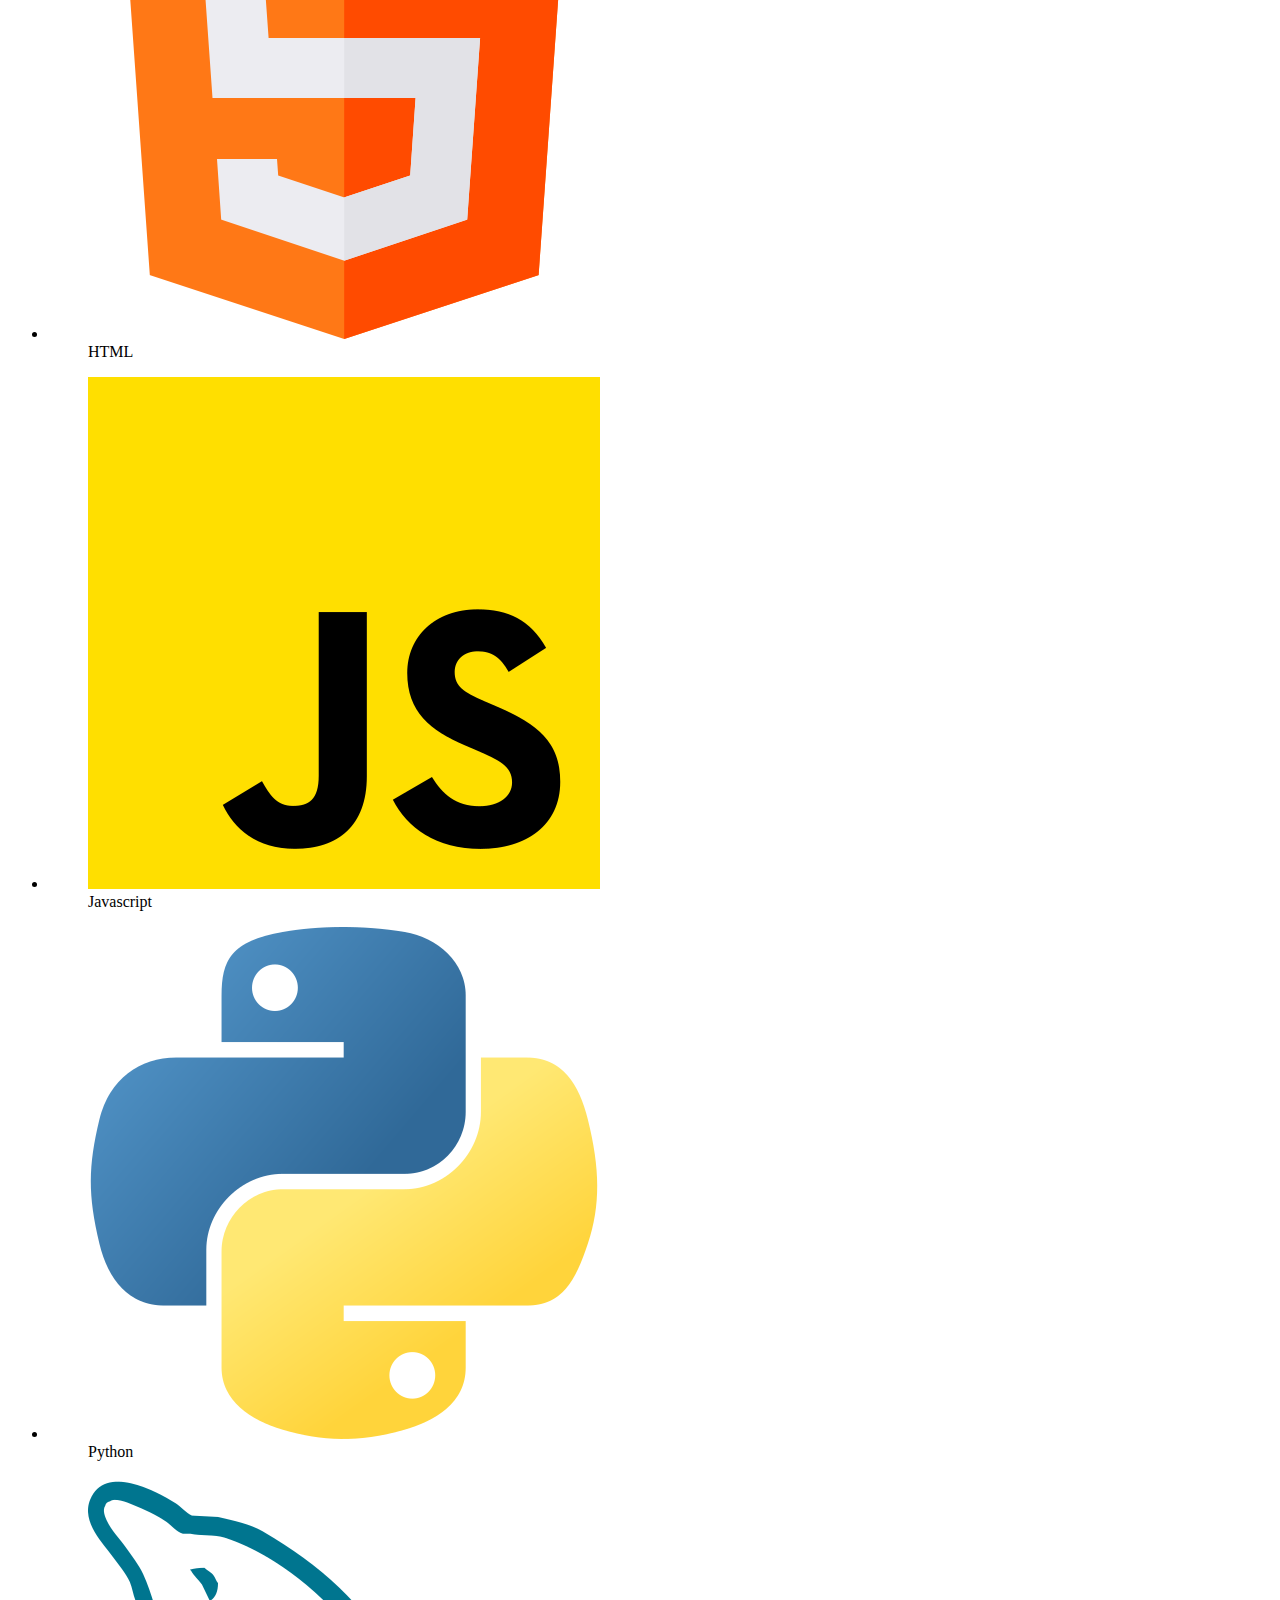
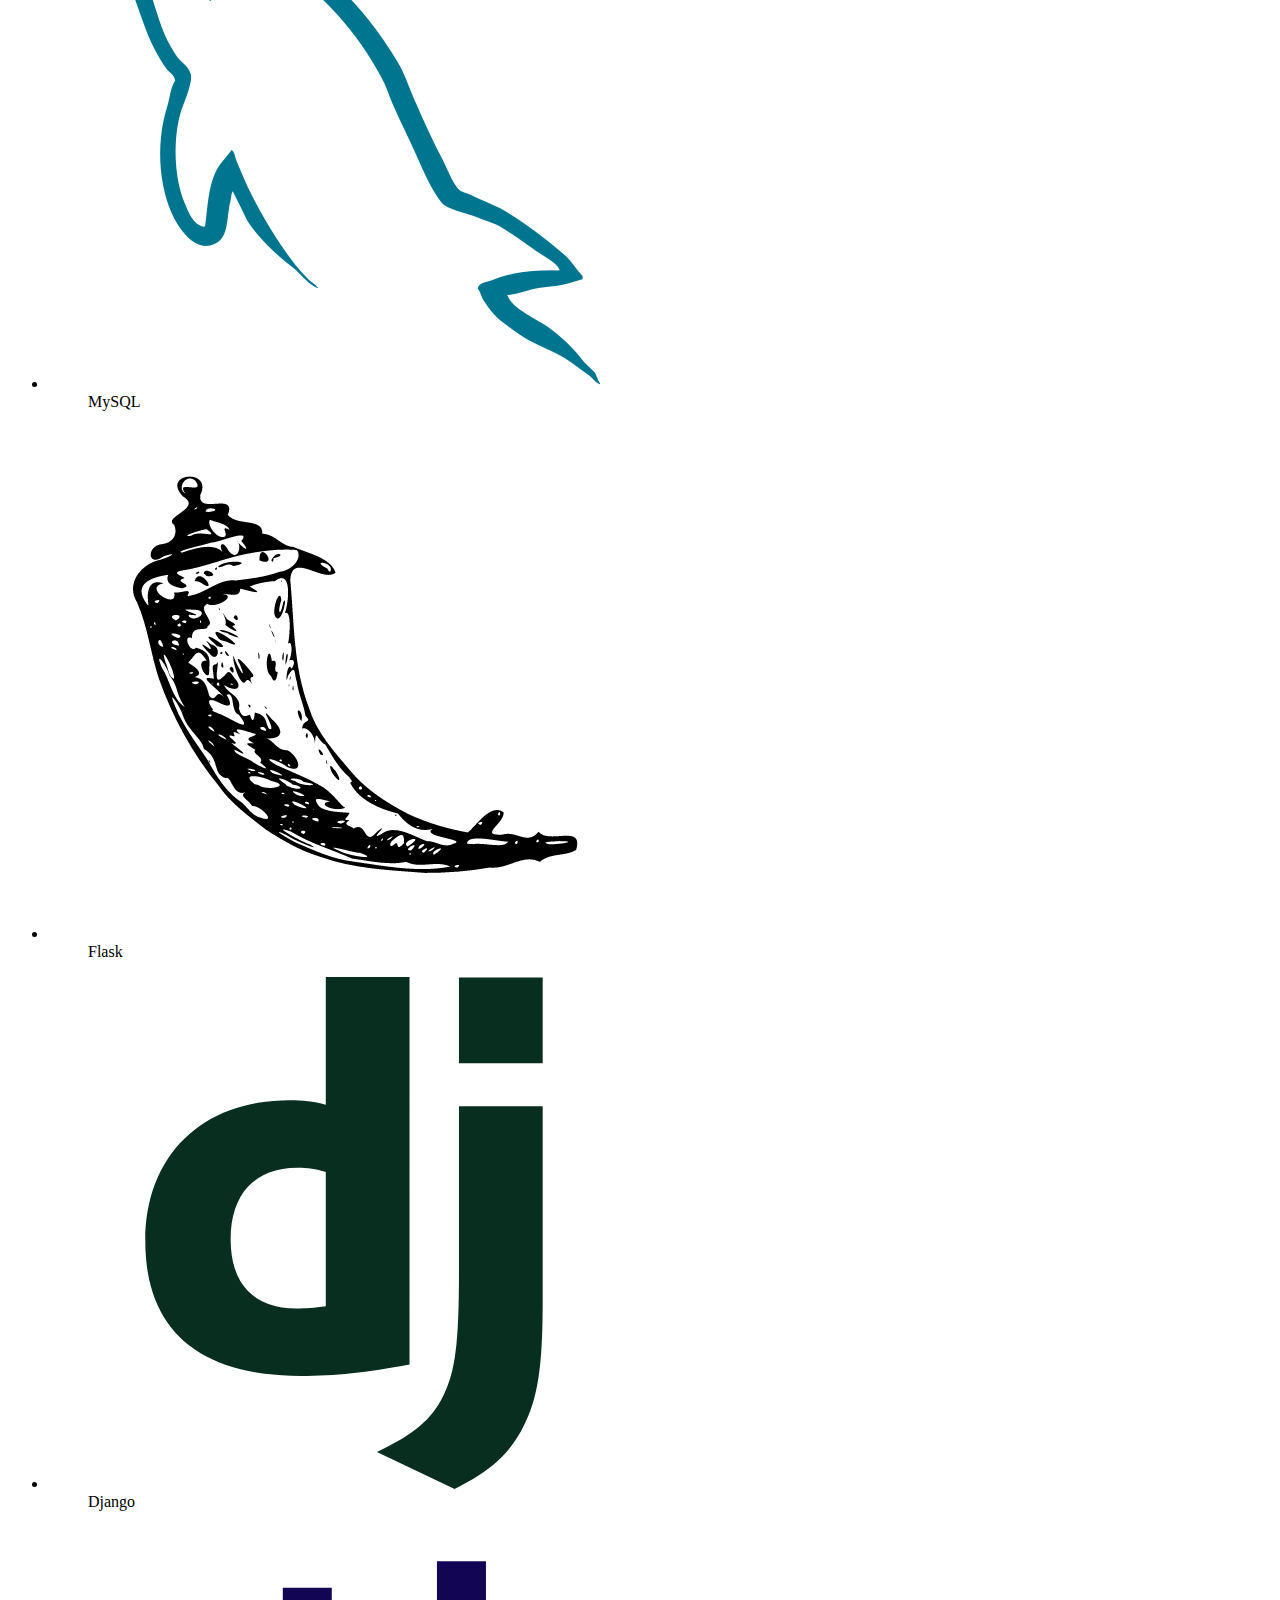
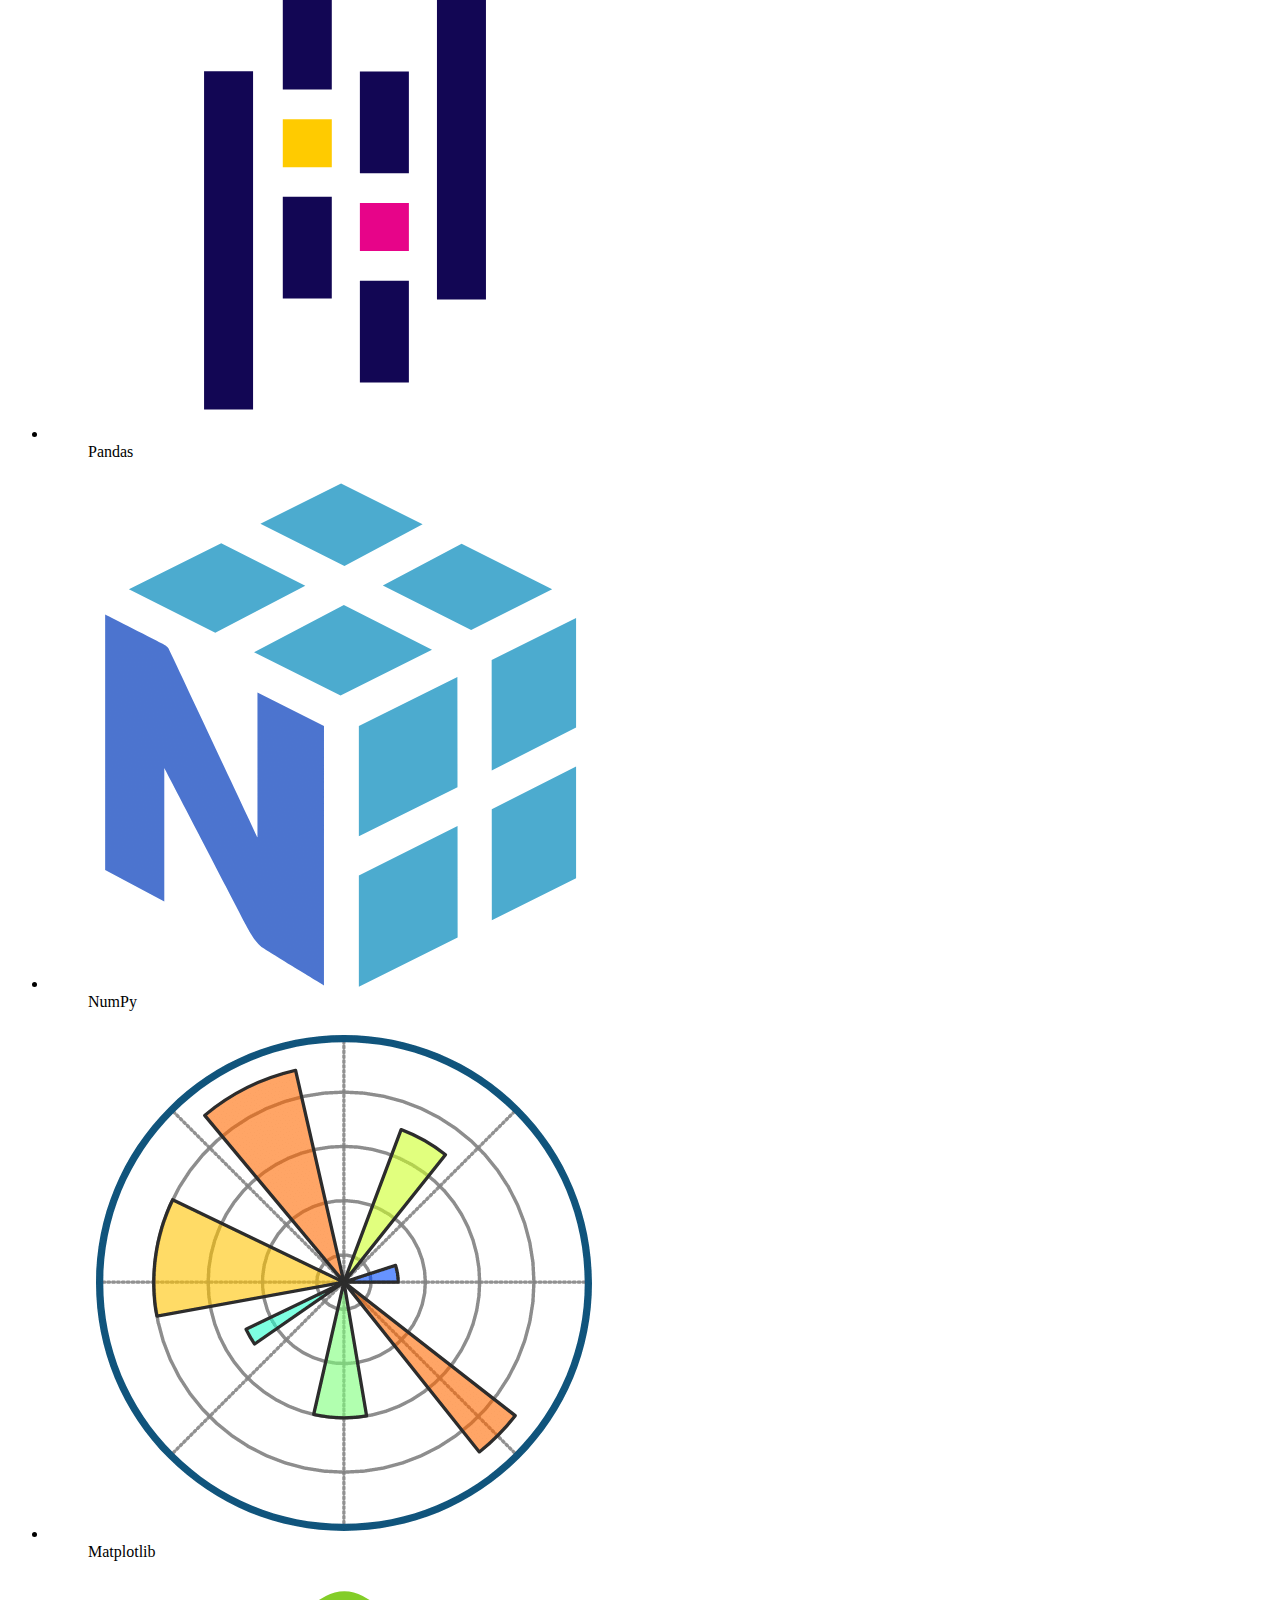
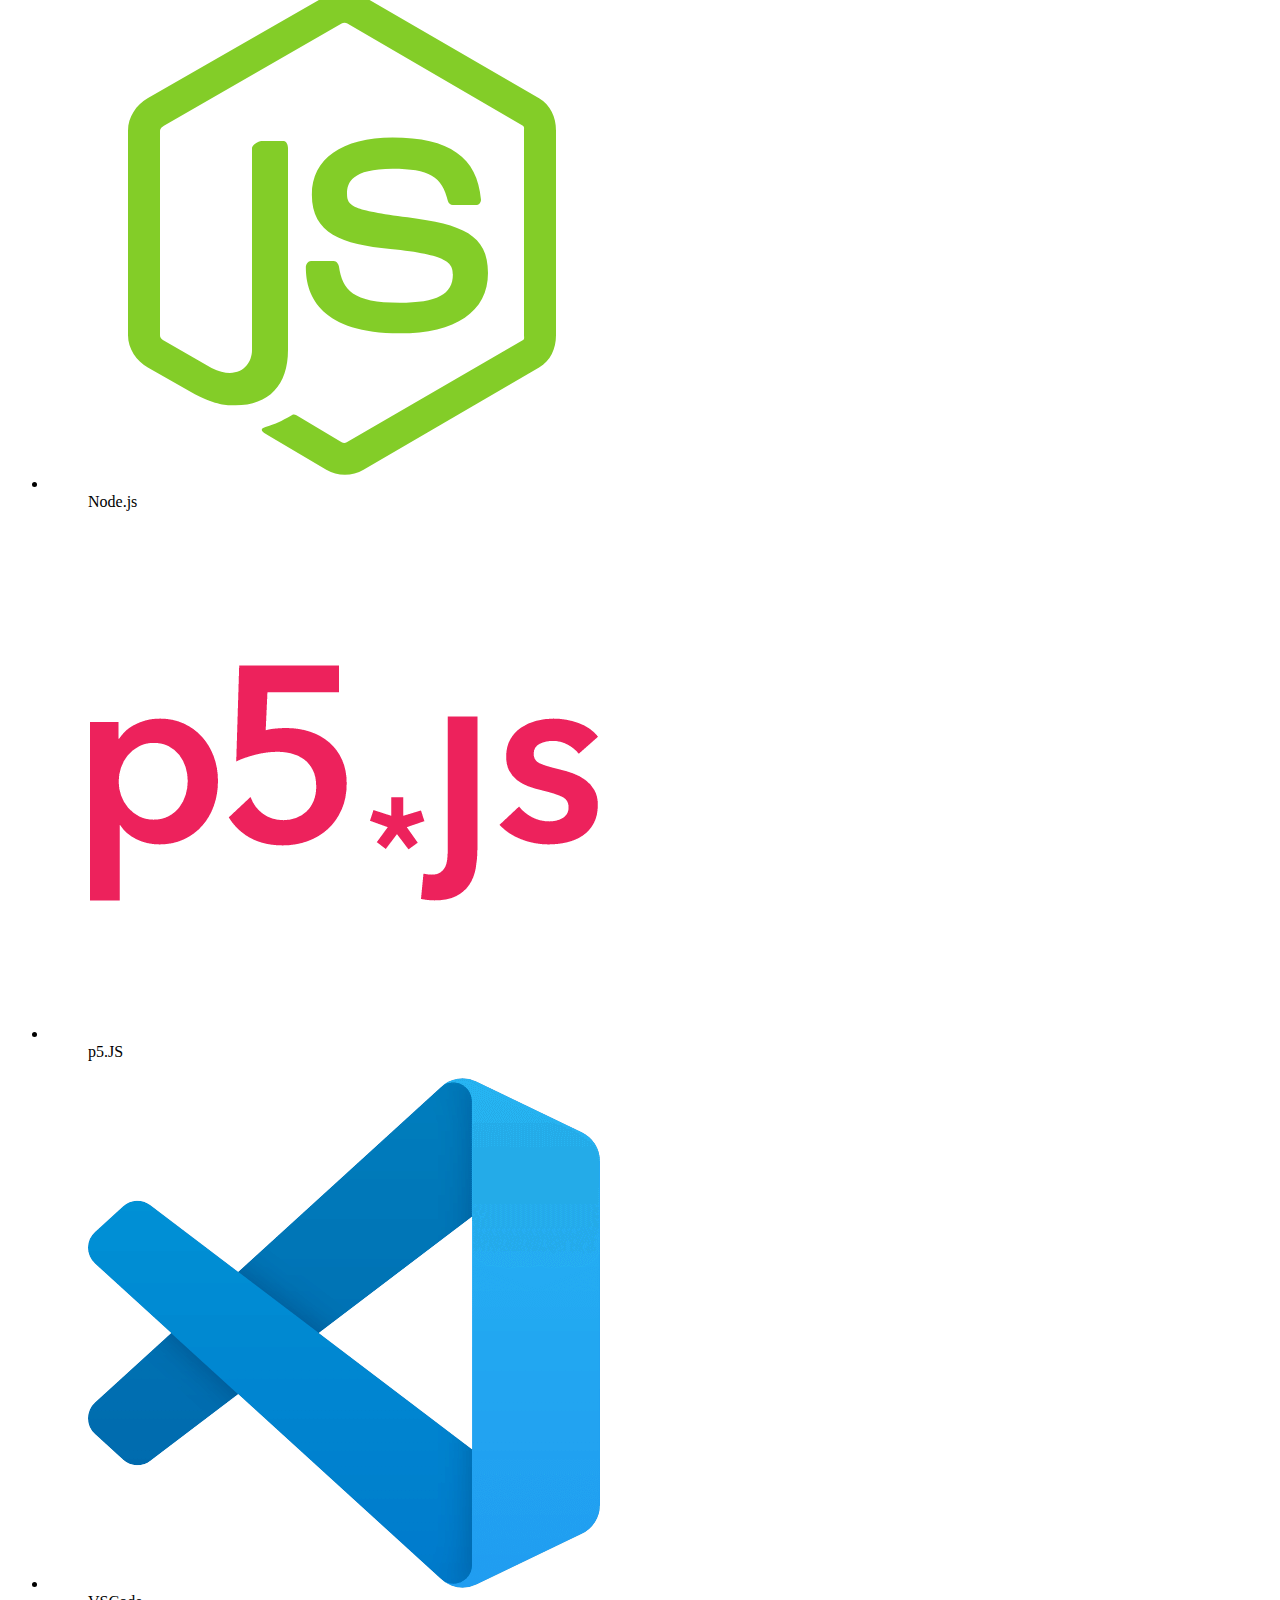
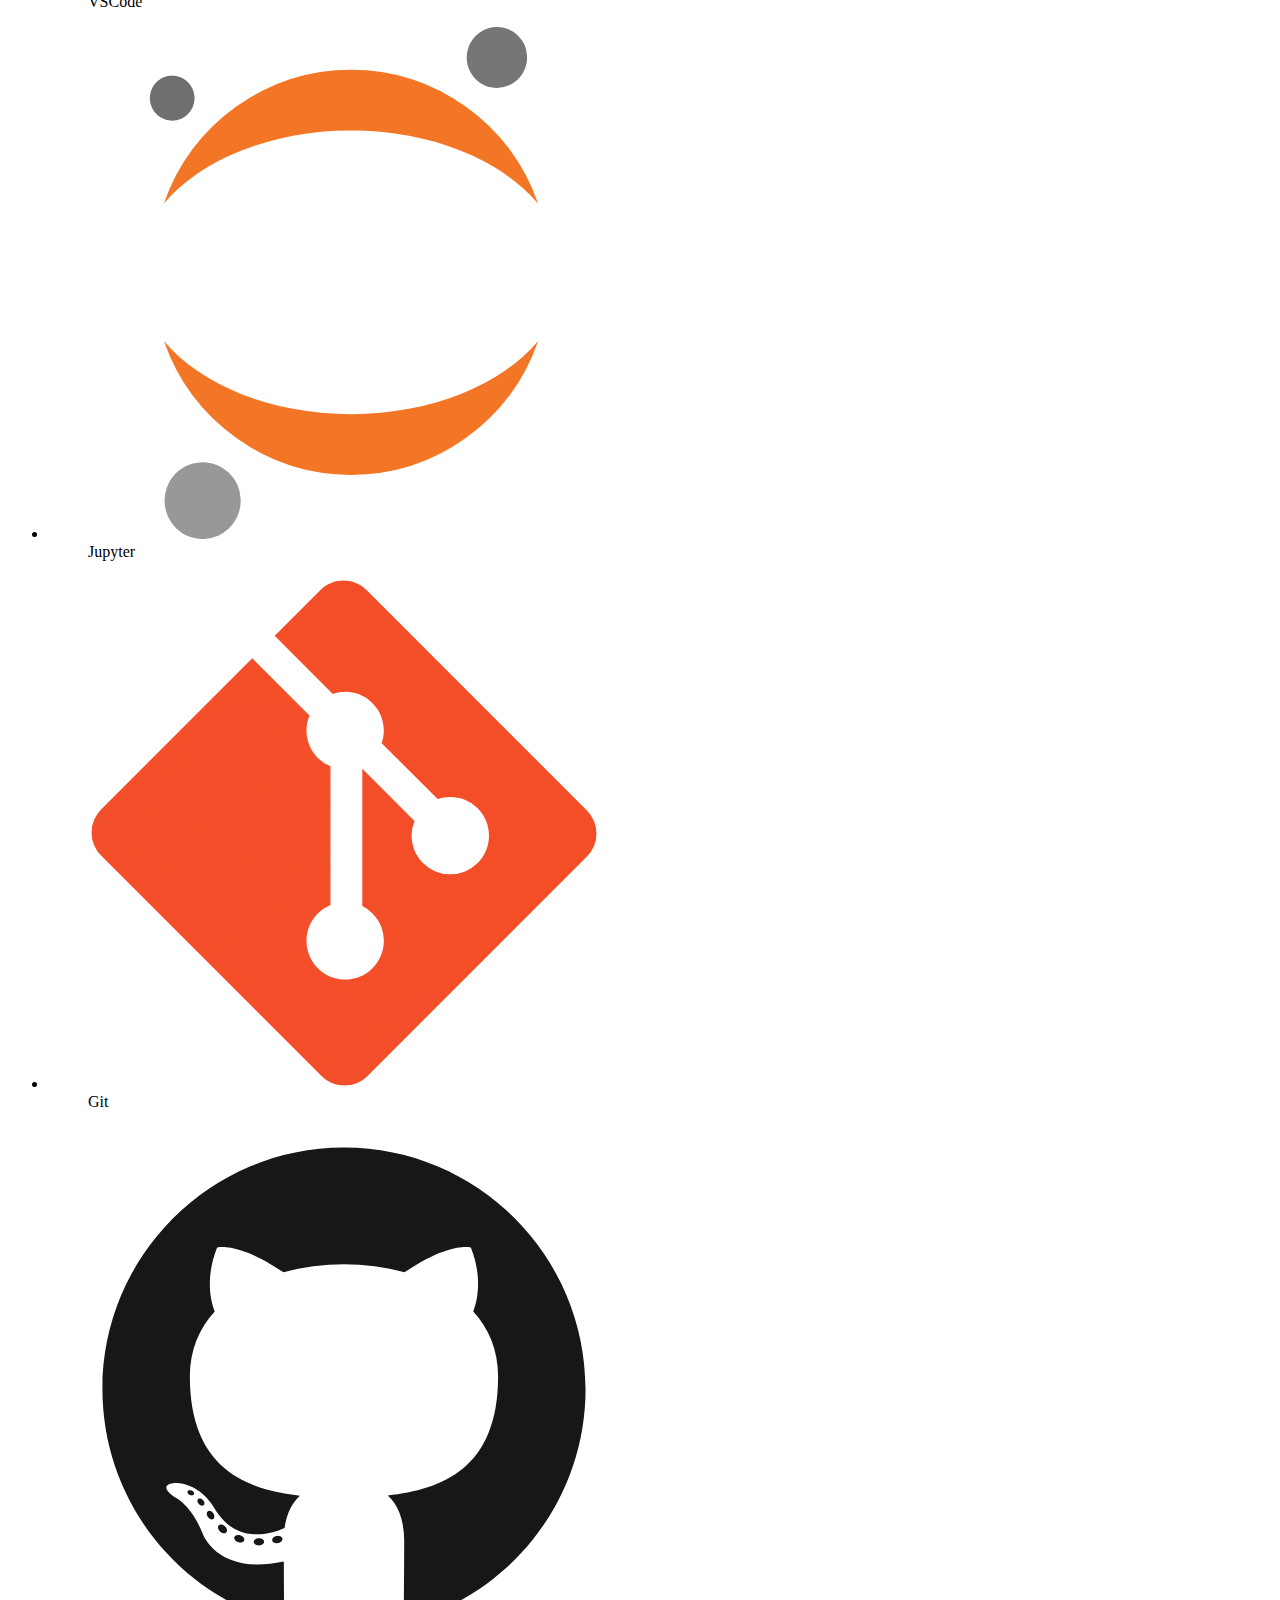
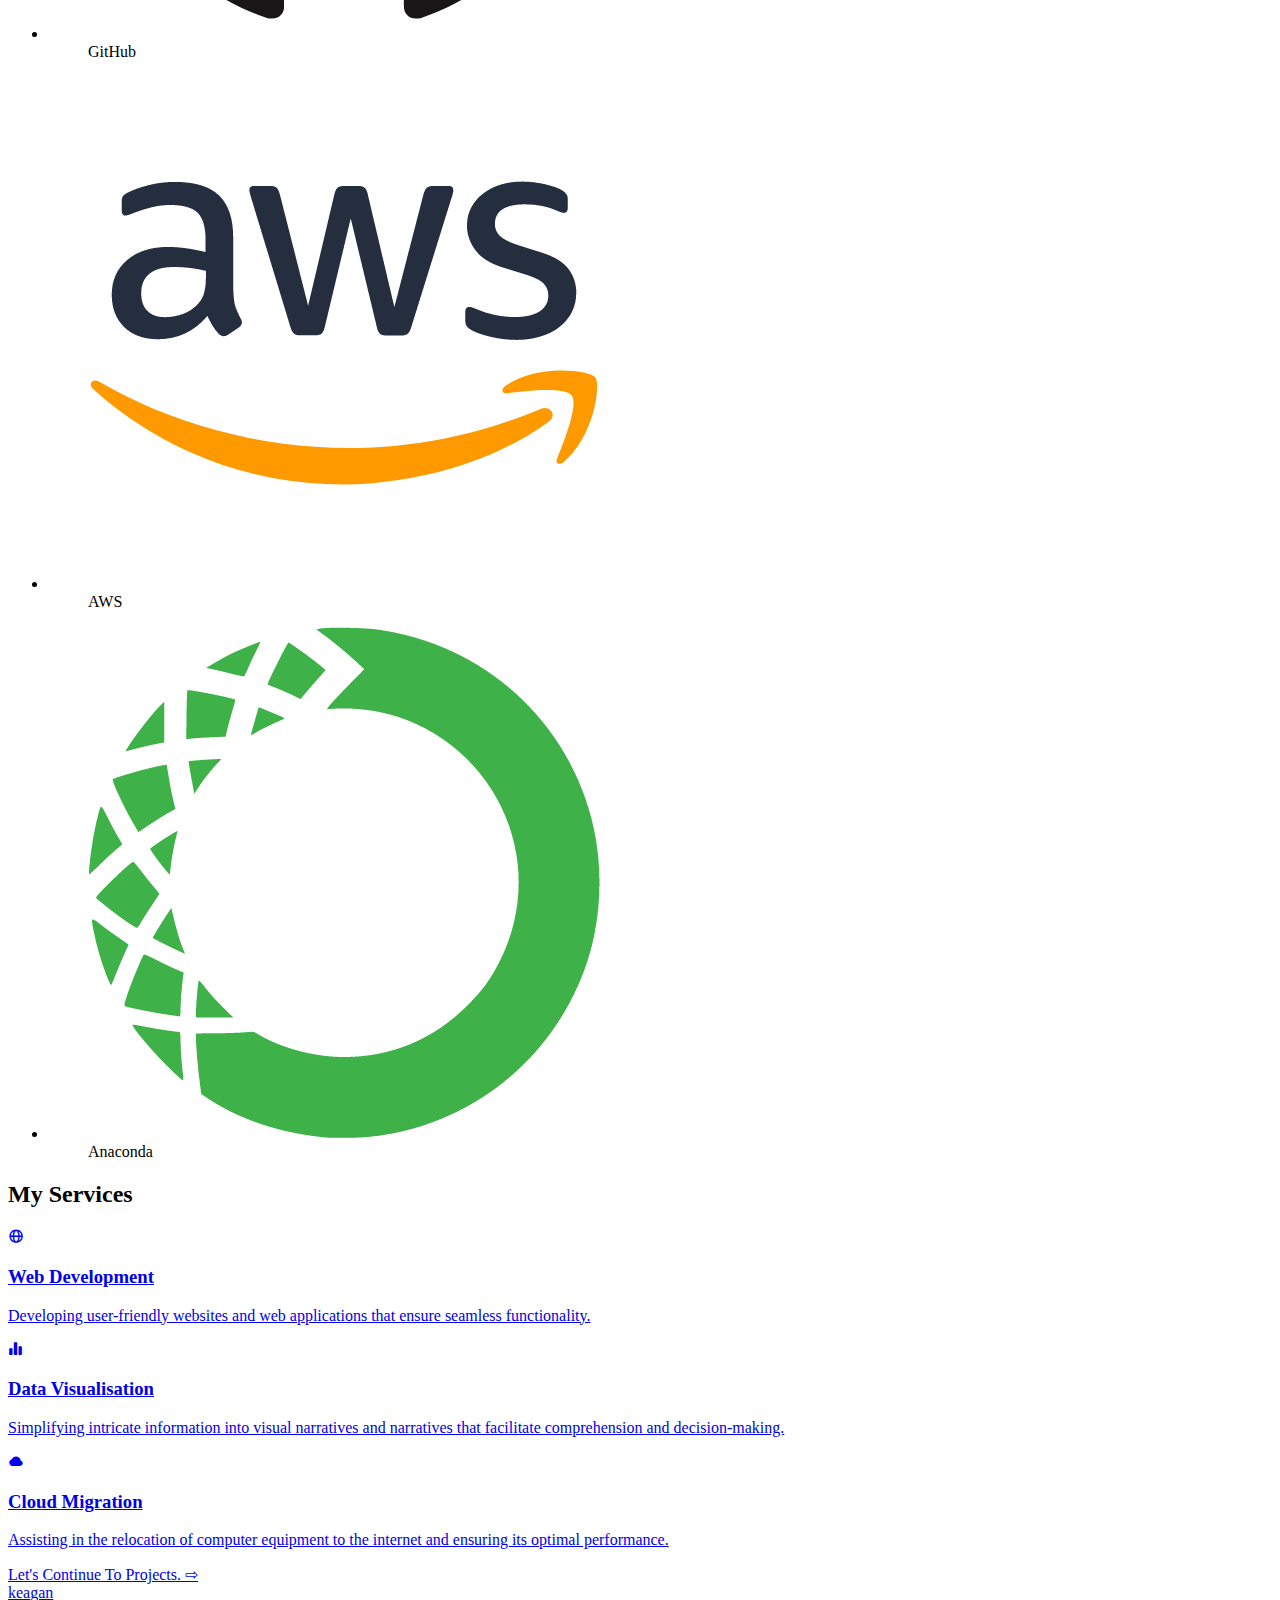
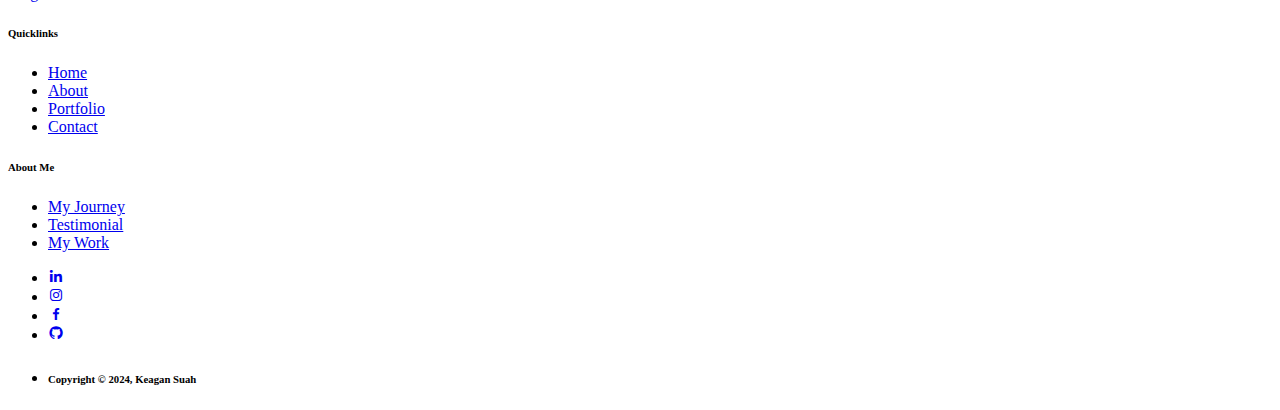
==== commit 20c99b21: "Update about.html" ====
--- a/about.html
+++ b/about.html
@@ -115,7 +115,7 @@
               <p>
                 As a Specialist at Apple, I directly interacted with customers, offering personalized solutions and elevating their overall experience.
                 <span class="read_more">
-                  My role entailed comprehending customer requirements, providing expert counsel, and delivering exceptional service during periods of elevated traffic volume..</span
+                  My role entailed comprehending customer requirements, providing expert counsel, and delivering exceptional service.</span
                 >
               </p>
               <span class="status">Read More</span>
@@ -134,7 +134,7 @@
               <p>
                 During my undergraduate studies, I cultivated a robust foundation in computer science principles, with a particular emphasis on software development.
                 <span class="read_more">
-                  The curriculum provided a comprehensive balance between theoretical knowledge and practical experience, equipping me with the skills to engage in real-world projects.</span
+                  The curriculum provided a comprehensive balance between theoretical knowledge and practical experience.</span
                 >
               </p>
               <span class="status">Read More</span>
@@ -369,7 +369,7 @@
             <i class="bx bxs-bar-chart-alt-2"></i>
             <h3>Data Visualisation</h3>
             <p>
-             Simplifying intricate information into visual narratives and narratives that facilitate comprehension and decision-making..
+             Simplifying intricate information into visual narratives and narratives that facilitate comprehension and decision-making.
             </p>
           </a>
           <!-- service card for cloud migration  -->
